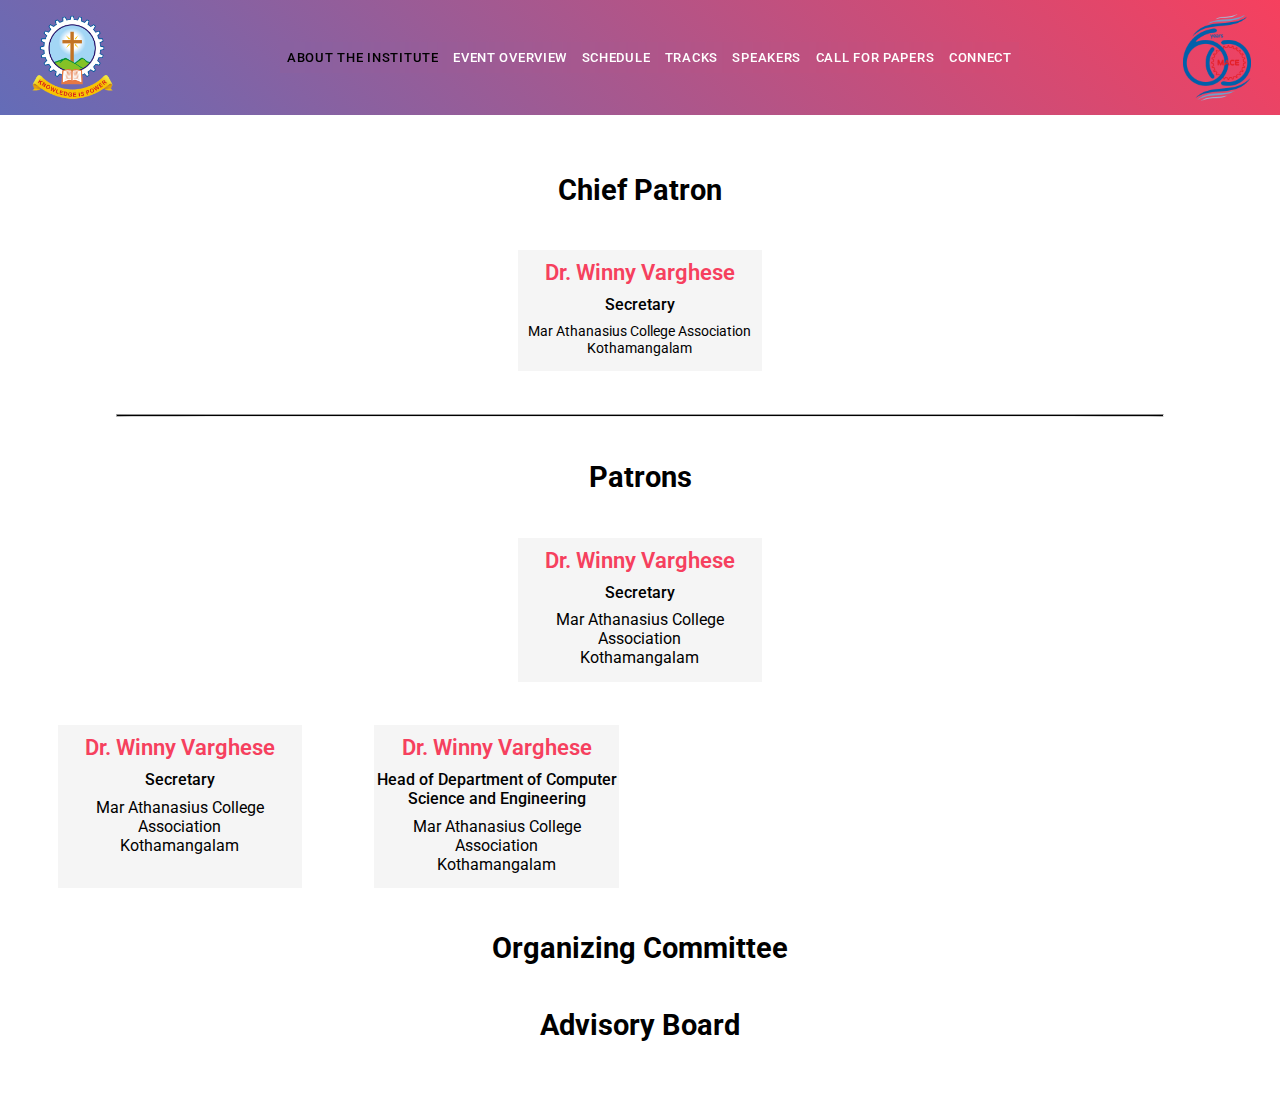
==== committee.html @ 60b762c4 "Animations and More" ====
<!DOCTYPE html>
<html lang="en">
<head>
    <meta charset="UTF-8">
    <meta http-equiv="X-UA-Compatible" content="IE=edge">
    <meta name="viewport" content="width=device-width, initial-scale=1.0">
    <title>Minds behind the Conference</title>

    
    <link rel="stylesheet" href="./styles.css">
    <link rel="stylesheet" href="https://cdnjs.cloudflare.com/ajax/libs/font-awesome/4.7.0/css/font-awesome.min.css">
    <script src="./script.js" defer></script>
</head>
<body>

    <section id="hero" style="height: 8rem; background-image:linear-gradient(45deg, var(--primary-color) 0%, var(--primary-grad-end) 100%);">
        <header>
            <img class="nav-logo" src="./assets/logos/macelogo.png" alt="">
            <button title = "nav-toggle" id="nav-toggle" aria-expanded="false"></button>
            <ul class="primary-navigation" data-visible = "false">
                <li class="nav-link active"><a href="">About the Institute</a></li>
                <li class="nav-link"><a href="index.html#about-section">Event Overview</a></li>
                <li class="nav-link"><a href="#schedule-section">Schedule</a></li>
                <li class="nav-link"><a href="#tracks-section">Tracks</a></li>
                <li class="nav-link"><a href="#speakers-section">Speakers</a></li>
                <li class="nav-link"><a href="committee.html#committee">Call for Papers</a></li>
                <li class="nav-link"><a href="">Connect</a></li>
            </ul>
            <img class="nav-logo" src="./assets/logos/60 yrs MACE.png" alt="">
        </header>
    </section>

    <section id="committee">
        <h3>Chief Patron</h3>
        <div class="committee-card">
            <img src="./assets/speakers/personplaceholder.png" alt="">
            <p class="member-name">Dr. Winny Varghese</p>
            <p><span class="designation">Secretary</span><br>Mar Athanasius College Association<br>Kothamangalam</p>
        </div>
        <hr>

        <h3>Patrons</h3>
        <div class="committee-card">
            <img src="./assets/speakers/personplaceholder.png" alt="">
            <p class="member-name">Dr. Winny Varghese</p>
            <p><span class="designation">Secretary</span><span class="member-organization"><br>Mar Athanasius College Association<br>Kothamangalam</span></p>
        </div>


        <div id="hods">
            <div class="committee-card">
                <img src="./assets/speakers/personplaceholder.png" alt="">
                <p class="member-name">Dr. Winny Varghese</p>
                <p><span class="designation">Secretary</span><span class="member-organization"><br>Mar Athanasius College Association<br>Kothamangalam</span></p>
            </div>
            <div class="committee-card">
                <img src="./assets/speakers/personplaceholder.png" alt="">
                <p class="member-name">Dr. Winny Varghese</p>
                <p><span class="designation">Head of Department of Computer Science and Engineering</span><span class="member-organization"><br>Mar Athanasius College Association<br>Kothamangalam</span></p>
            </div>
        </div>

        <h3>Organizing Committee</h3>
        <h3>Advisory Board</h3>
    </section>
</body>
</html>
---- styles.css ----
@import url('https://fonts.googleapis.com/css2?family=Roboto:ital,wght@0,100;0,400;0,500;0,700;0,900;1,100;1,300;1,400;1,500;1,700;1,900&display=swap');

:root {
    /* --primary-color : #FF6A00; */
    /* --primary-grad-end: #F6405E; */
    --primary-text-color: #fff;
    --additional-grad: #1185ea;
    --primary-color: #1185ea;
    --additional-grad-end: #A00F92;
    --primary-grad-end: #f6405e;
    --lighter-black: #222222;
    --gray-theme: #D9D9D9;
    --echo-black: black;
    --icon-grad-start: #A4BFEF;
    --icon-grad-end: #6A93CB;
}

* {
    /* outline: 2px solid blue; */
    box-sizing: border-box;
    margin: 0;
    padding: 0;
    font-family: 'Roboto',Arial, Helvetica, sans-serif;
}

body {
    overflow-x: hidden;
}




/* Hero Section */

#hero {
    height: 100vh;
    width: 100vw;
    position: relative;
    display: flex;
    flex-direction: column;
    justify-content: center;
    align-items: center;
    background-image: url(./assets/images/heroimage2.jpg);
    background-attachment: fixed;
    background-position: center;
    background-size: cover;
}


/* Header */

header {
    position: absolute;
    inset: 0 0 0 0;
    display: flex;
    padding: 4rem 2rem;
    justify-content: space-between;
    align-items: center;
    height: 7rem;
}


/* Nav Elements */

.nav-logo {
    height: 6rem;
}

.primary-navigation {
    display: flex;
    z-index: 1000;
    gap: 1rem;
    padding: .5rem;
    backdrop-filter: blur(2rem);
}

#nav-toggle {
    position: absolute;
    z-index: 1001;
    right: 2rem;
    width: 4rem;
    height: 4rem;
    background: url(./assets/icons/hamburgermenu.svg) round;
    border: none;
    display: none;
    
}

.nav-link {
    list-style: none;
}

.nav-link > a {
    text-decoration: none;
    text-transform: uppercase;
    font-size: .9rem;
    font-weight: 500;
    letter-spacing: .05rem;
    color: var(--primary-text-color);
}

.nav-link > a:hover {
    font-size: .95rem
}

.nav-link[class*="active"] > a {
    color: var(--echo-black);
}


/* Hero Content */

#hero-content {
    position: absolute;
    margin-top: 5rem;
    width: 100%;
    display: flex;
    padding: 2rem;
    flex-direction: column;
    justify-content: center;
    gap: 5rem;
}

/* For aligning the countdown and logo */
#hero-cdandlogo {
    display: flex;
    justify-content: space-evenly;
    align-items: center;
}


/* Countdown Timer */

#countdown-timer {
    padding: 2rem;
    display: grid;
    aspect-ratio: 1 / 1;
    background: linear-gradient(225.5deg, var(--primary-color) 0%, var(--primary-grad-end) 100%);
    border-radius: 1rem;
    grid-template-columns: repeat(2, 1fr);
    column-gap: 2rem;
    color: var(--primary-text-color);
    text-align: center;
}


#countdown-timer > hr {
    grid-column: span 2;
    margin: 1rem 0;
    height: .3rem;
    background: var(--primary-text-color);
}

.time-value {
    font-weight: 900;
    font-size: 2.5rem;
}

.time-format {
    font-weight: 900;
    font-size: 1.2rem;
}


#hero-logo > img {
    width: 30rem;
    /* height: 5rem; */
}



/* Hero Button */
#hero-button {
    z-index: 2;
    margin: auto;    
    text-transform: uppercase;
    font-weight: 700;
    font-size: 1.5rem;
    padding: 1.5rem 2.5rem;
    color: var(--primary-text-color);
    border: var(--primary-text-color) 3px solid;
    background: rgba(0, 0, 0, 0);
}

#hero-button:hover {
    border-image: linear-gradient(var(--primary-color), var(--primary-grad-end)) 30;
}


#hero-overlay {
    position: absolute;
    top: 0;
    background: #0000001d;
    height: 100vh;
    width: 100vw;
}
/* footer   */

footer {
    background-color: var(--echo-black);
    height: 260px;
}

footer > h3{
    padding-top : 45px;
    text-align: center;
    color: white;
    font-size: 20px;
}

footer > p,a{
    padding-top: 10px;
    text-align: center;
    font-size: 15px;
    color: white;
    text-decoration: none;
}

.style-one {
    margin: auto;
    padding-top: 33px;
    width: 80%;
    height: 1px;
}

.wrap{
    padding-top: 30px;
    margin: auto;
    display: flex;
    justify-content: space-between;
    width: 168px;
}

.icon{
    filter: invert(100%);
}


/* Media Queries */


@media screen and (max-width: 1920px) {
    html {
        font-size: 90%;
    }
}

@media screen and (max-width: 1024px) {
    html {
        font-size: 80%;
    }
}

@media screen and (max-width: 768px) {
    html {
        font-size: 60%;
    }
        
}


@media screen and (max-width: 480px) {
    
    
    html {
        font-size: 45%;
    }

    /* Navbar */
    
    #nav-toggle {
        display: block;
        transition: transform .3s ease-in;
    }

    #nav-toggle[aria-expanded='true'] {
        background: url(./assets/icons/hamburgerclose.svg) round;
        transform: rotate(90deg);
        transition: transform .3s ease-in;
    }

    .primary-navigation {
        position: fixed;
        inset: 0;
        align-items: center;
        justify-content: center;
        gap: 3rem;
        flex-direction: column;
        background-color: rgba(0, 0, 0, 0.507);
        transform: translateX(100%);
        transition: transform ease-in-out .3s;
        font-size: 2rem;
    }
    
    @supports (backdrop-filter: blur(3rem)) {
        .primary-navigation {
            backdrop-filter: blur(3rem);
        }
    }

    .primary-navigation[data-visible='true'] {
        transform : translateX(0)
    }

    .nav-link > a {
        font-size: 1.5rem;
    }
    
    .nav-logo {
        display: none;
    }

    #hero-cdandlogo {
        flex-direction: column;
        gap: 10rem;
    }

    #countdown-timer {
        order: 1;
        grid-template-columns: 1fr 1fr 1fr 1fr;
        aspect-ratio: auto;
        background: linear-gradient(90deg, var(--primary-color) 0%, var(--primary-grad-end) 100%);

    }

    #countdown-timer > hr {
        display: none;
    }


}


/*Icon section*/
.icon-section{
    padding: 3rem;
    display: flex;
    justify-content: space-evenly;
    background:#EAEEF2;
}



.iconbox {
    display: flex;
    flex-direction: column;
    justify-content: center;
    align-items: center;
    gap: 0.5rem;
    transition: transform 2s;
    /* transform: translateY(0); */
}

.iconbox.hidden {
    transform: translateY(50%);
    opacity: 0;
}

.iconbox h1,h2 {
    color: black;
    text-align: center;
}

.circle {
    width: 7rem;
    height: 7rem;
    border-radius: 50%;
    display: flex;
    justify-content: center;
    background: linear-gradient(225deg, var(--primary-color) 0%, var(--additional-grad-end) 100%);
}

.icon-section img{
    width: 60%;
    height: 60%;
    margin: auto;
}

/* About the College */


#college-about {
    height: 50rem;
    background-image: url(./assets/images/college.jpg);
    background-size: cover;
    background-attachment: fixed;
    display: flex;
    align-items: center;
    justify-content: end;
    padding: 5rem;
}

#college-about-content > h3 {
    font-size: 3rem;
    text-transform: uppercase;
    margin-bottom: 2rem;
    text-align: center;
}

#college-about-content {
    padding: 5rem;
    background: white;
    width: 80%;
    /* height: 100%; */
    color: var(--lighter-black);
    font-size: 1.5rem;
    font-weight: 400;
    text-align: justify;
    line-height: 4rem;
    box-shadow: -4px 4px 4px rgba(0, 0, 0, 0.3);

}


/* Angle property for border animation */
@property --angle {
    syntax: '<angle>';
    initial-value: 0deg;
    inherits: false;
  }


/* Border Animation */

@keyframes rotate {
    to {
      --angle: 360deg;
    }
  }


  /* Tracks Section */

#tracks-section {
    background: var(--echo-black);
    padding: 6rem 9rem;
    margin: 4rem;
    border-radius: 2rem;
}

#tracks-section > h3 {
    color: var(--primary-text-color);
    font-weight: 700;
    font-size: 5rem;
    font-style: italic;
    text-align: left;
    margin-bottom: 2rem;
}

#tracks-container {
    border: 1px solid white;
    display: grid;
    grid-template-rows: repeat(auto-fit, 1fr);
}


.track-container {
    color: var(--primary-text-color);
    display: flex;
    flex-direction: column;
    border: 1px solid white;
    transition: all 1s;
}

.track-container.hidden {
    opacity: 0;
    transform: translateX(-25%);
}
.track-heading {
    cursor: pointer;
}

.track-container[data-visible='true'] > .track-heading-container {
    background: var(--primary-text-color);
    color: var(--echo-black);
    border-bottom: 2px solid var(--echo-black);
}

.track-heading-container {
    display: flex;
    border-bottom: 2px solid white;
    padding: 2rem;
    gap: 2rem;
}


.track-number-container {
    width: 3rem;
    height: 3rem;
    line-height: 3rem;
    border-radius: 50%;
    border: 1px solid white;
    text-align: center;
    font-size: 2rem;
    font-weight: 400;
    font-style: italic;
}

.track-container[data-visible='true'] > .track-heading-container > .track-number-container {
    border: 1px solid var(--echo-black);
}


.track-heading {
    font-weight: 200;
    font-size: 2rem;
    
}

.track-container[data-visible='true'] > .track-heading-container >  .track-heading {
    font-weight: 400;
}

.track-info {
    height: 40rem;
    display: none;
    position: relative;
    background-size: cover;
}

.track-container[data-visible='true'] > .track-info {
    display: block;
}

.track-info-overlay {
    background: linear-gradient(180deg, rgba(27, 27, 27, 0) 0%, #000000 76.45%);
    height: 100%;
    width: 100%;
    display: flex;
    padding: 4rem;
    font-weight: 300;
    font-size: 2rem;
    flex-direction: column;
    justify-content: end;
    color: var(--primary-text-color);
}

/*Agenda section*/
#agenda {
    display: flex;
    flex-direction: row;
    flex-wrap: wrap;
    align-items: center;
    justify-content: center;
}


.abox {
    
    width: 90vw;
    background-color: rgba(255, 255, 255, 1);
    border-radius: 0.75rem; 
    margin-bottom: 12rem;
    margin-top: 1rem;
    padding: 1rem;
}


.flex-container{
    display: flex;
}

@media screen and (max-width: 900px){
    .flex-container{
        display: flex;
        flex-direction: column;
        }
    
}


.flex-container div{
    flex:1 1 auto;
}
.grad-img{
    background-image: url(./assets/images/abstract-image-of-blue-white-marbling.jpg);
}
.grad {
    
    /*background-size: cover;*/
    background-color: rgb(234, 238, 242,0.3);
    width: 100%;
    background-size: cover;
    padding: 2rem;
}

 .agenda-text h3 {
    
    
    font-family: 'Roboto';
    font-style: normal;
    font-weight: 500;
    font-size: 80px;
    line-height: 117px;
    text-align: right;
    margin-top: 1rem;
    color: #FFFFFF;
    
    -webkit-text-stroke-width: 3px;
    -webkit-text-stroke-color: black;
}

.agenda-box{
    display: flex;
    flex-direction: column;
    width: 100%;
    
}

#agenda-img {
    width: 90%;
    height: 90%;
    object-fit: contain;
}


h6{
    color: black;
    font-size: x-large;
    text-align: left;
}
.abbox{
    background-color:var(--gray-theme);
    border-left: solid #161464;
    border-width: 1rem;
    border-radius: 0.5rem;
    padding: 1rem;
    margin: 1rem;
    margin-bottom: 0.5rem;
    

}
.agenda-img-box{
    background-color: #D9D9D9;
    display: flex;
    flex-direction: row;
    flex-wrap: wrap;
    align-items: center;
    justify-content: center;
    border-radius: 0.75rem;
    margin: 1rem;
}
/*Schedule section*/

#schedule-section{
    position: relative;
    
    
}
.sch{
    position: relative;
    height: 500px;
}

#agenda h2,.schedule h2{
    font-family: 'Roboto';
    font-style: normal;
    font-weight: 500;
    font-size: 80px;
    line-height: 117px;
    text-align: right;
    margin-top: 1rem;
    color: #FFFFFF;
    -webkit-text-stroke-width: 3px;
    -webkit-text-stroke-color: black;
}

.schedule-box{
    width: 70vw;
    border: 2px solid #000000;
    background: var(--gray-theme);
    border-radius: 20px;
    padding: 1rem;
    padding-bottom: 6rem;
}
@media screen and (max-width: 900px) {
    .sch{
        height:300px;
    }
    .schedule-box{
        margin-top: 25%;
        width: 100%;
    }
    .schedule h2{
        font-size: 50px;
        text-align: center;
    }
    .schedule-box{
        width: 70%;
        margin-left: 2.5rem ;
        margin-bottom: 1rem;
    }
    .carousel-button{
        width: 0.5rem;
        height: 0.5rem;
        font-size: 0.2rem;
        margin:0px;
        position: absolute;
        top: 50%;
    }
    .carousel-button.prev{
        left:0px;
        z-index: 2;
    }
    .carousel-button.next{
        right:0px;
        z-index: 2;
    }
    .grad{
        padding-bottom: 600px;
    }
}

.schedule-box h3{
    display: inline ;
    font-size: large;
    font-weight: 700;
    
}
.schedule-box h1{
    color: var(--primary-color);
    font-family: 'Roboto';
    font-size: x-large;
    margin-bottom: 2rem;
    
}
.schedule-box > h6{
    margin-bottom: 1rem;
    font-size: large;
    display: inline;
    font-weight: normal;
}
.schedule-slide{
    position: absolute;
    left:13.5%;
    opacity:0;
    transition: 200ms ease-in-out;
    transition-delay: 200ms;
}
.schedule-slide[data-active]{
    opacity: 1;
    transition-delay: 0ms;
}
.schedule > ul {
    margin: 0;
    padding: 0;
    list-style: none;

}
.carousel-button{
    border-radius: 50%;
    width: 5rem;
    height: 5rem;
    font-size: 5rem;
    display: flex;
    align-items: center;
    text-align: center;
    color: var(--primary-text-color);
    background-color: rgba(0, 0, 0, 0);
    border: 0rem;
    transform: translateY(-50%);
    position: absolute;
    margin-top: 10rem;
    z-index: 2;
}
.carousel-button:hover{
    color:var(--lighter-black);
    background-color: rgba(0, 0, 0, .2);
}
.carousel-button.prev{
    left:2rem;
}
.carousel-button.next{
    right:2rem;
}

/* Speakers Section */

#speakers {
    display: grid;
    padding: 4rem;
    grid-template-columns: 1fr 1fr;
    place-items: center;
    row-gap: 3rem;
    column-gap: 2rem;
    
}



#speakers-heading {
    background-clip: texts;
    -webkit-background-clip: text;
    /* background-image: linear-gradient(180deg, var(--additional-grad) 0%, var(--additional-grad-end) 100%); */
    color: black;
    font-size: 4rem;
    text-align: center;
    margin: 3rem;
}

.speaker {
    color: var(--primary-text-color);
    padding-bottom: 2rem;
    max-width: 21rem;
    display: flex;
    flex-direction: column;
    align-items: center;
    gap: 1rem;
    text-align: center;
    
    border-top: 7px solid transparent;
    border-right: 7px solid transparent;
    background-image: linear-gradient(black, black), linear-gradient(var(--primary-color), var(--primary-grad-end));
    color: white;
    background-origin: border-box;
    background-clip: padding-box, border-box;
    box-shadow: -4px 4px 4px rgba(0, 0, 0, 0.3);
    transition: all 1.5s;
}

.speaker.hidden {
    opacity: 0;
    transform: translateX(100%);
}
.speaker.hidden:last-child {
    opacity: 0;
    transform: translateX(-100%);
}

.speaker:hover {
    background-image: linear-gradient(black, black), linear-gradient(var(--primary-grad-end), var(--primary-color));
    transform: translateY(-4px);
    transition: transform ease-in-out .3s;    
}


.speaker > img {
    object-fit: cover;
    width: 100%;
}

.speaker > p {
    width: 90%;
}

.speaker-name {
    font-size: 1.5rem;
    font-weight: 700;
}

.speaker-desc {
    font-size: 1.1rem;
    font-weight: 400;
}

.speaker > hr {
    width: 60%;
}

.speaker-links {
    display: flex;
    gap: 1rem;
}

.speaker-links > img {
    width: 2rem;
}



/* Animated Gradient Background */

@keyframes gradient {
	0% {
		background-position: 0% 50%;
	}
	50% {
		background-position: 100% 50%;
	}
	100% {
		background-position: 0% 50%;
	}
}
.test-background{
    background-color: #EAEEF2;

}
/* About the College */
.about{
    display: flex;
    justify-content: center;
    align-content: center;
    background-color: #EAEEF2;
}
.about-box{
    width: 90vw;
    display: flex;
    background-color: var(--primary-text-color);
    box-shadow: 0 8px 8px -4px var(--lighter-black);
    margin: 2rem;
    margin-bottom: 4rem;
    padding: 2rem;
    border-radius: 0.5rem;

}
@media screen and (max-width: 900px) {

    .about-box{
        display: block
    }
    
    .sideytvdo iframe{
        width:fit-content;
    }
    
}
.sideytvdo{
   
   position: relative;
}

.about-text{
    padding: 1rem;
    
}
.about-text h1{
    padding-bottom: 0.1rem;
 
    border-bottom: solid var(--echo-black);
    width: max-content;
    
}
.about-text p{
    font-size: 1.5rem;
    margin-top: 2.5rem;
}


 /*  contact us  */
 .contact-us {
    position: relative;
    height: 632px;
    background-color: #000000;
  }
  
  .contact-form {
  margin-left: 20px;
  position: absolute;
  top: 50%;
  transform: translateY(-50%);
  background-color: white;
  width: 450px;
  height: 447px;
  }
  
  .contact-GMap{
  display: flex;
  justify-content: flex-end;
  margin-left: auto;
  margin-right: 0;
  }
  
  .contact-GMap > iframe{
    height: 632px;
    width: 1036px;
    
  }
  
  /* @media (min-width: 700px) {
  .wrapper {
    overflow: hidden;
  }
  .wrapper > * {
    float: left;
    padding: 2em 2em;
  }
  }
  
  @media (min-width: 700px) {
  .contacts {
    width: 30%;
    min-height: 620px;
  }
  }  */
  
  /* @media (min-width: 700px) {
  .form {
    width: 70%;
  }
  }
  
  .contact-form > form p {
  float: left;
  width: 49%;
  }
  .contact-form >  form p:not(:nth-child(2n)) {
  margin-right: 2%;
  }
  .contact-form > form p:last-child {
  clear: both;
  width: 100%;
  }
  .contact-form > form p:nth-last-child(2) {
  clear: both;
  width: 100%;
  }
  
  /**************************************/
  .contact-form > body {
  padding: 1rem;
  }
  
  .contact-form > .wrapper {
  box-shadow: 0 0 5px 0 rgba(0, 0, 0, 0.2);
  }
  .contact-form > .wrapper > * {
  padding: 1em;
  }
  
  .contacts {
  /* background: #FF7707;
  color: #fff; */
  text-align: center;
  font-size: 22px;
  }
  
  form {
  background: white
  }
  
  form > label {
  display: block;
  padding: 10px 0 5px 0;
  }
  
  form > p > button,
  input,
  textarea {
  padding: 1em;
  }
  
  form > p > button {
  background: #FF7707;
  width: 100%;
  border: 0;
  color: white;
  }
  form > p > button:hover, button:focus {
  background: gold;
  outline: 0;
  }
  
  .contain {
  max-width: 1170px;
  margin-left: auto;
  margin-right: auto;
  padding: 1em;
  }
  @media (min-width: 600px) {
  .contain {
    padding: 0;
  }
  }
  
  .wrapper > h3{
  margin: 0;
  text-align: center;
  font-size: 22px;
  }
  
  
  form > p > input:focus,
  textarea:focus {
  outline: 3px solid gold;
  }
  
  form > p > input,
  textarea {
  width: 100%;
  border: 1px solid rgb(46, 45, 45);
  }
  
/* Committee */

#committee {
    padding: 2rem;
    margin: 2rem;
    border-radius: 2rem;
    display: flex;
    flex-direction: column;
    justify-content: center;
    align-items: center;
    gap: 3rem;
}
#committee > h3 {
    text-align: center;
    font-size: 2rem;
    /* text-transform: uppercase; */
}

.committee-card {
    /* height: 15rem; */
    padding-bottom: 1rem;
    /* border-radius: 1rem; */
    background-color: whitesmoke;
    width:17rem;
    overflow: hidden;
    display: flex;
    flex-direction: column;
    gap: .7rem;
    text-align: center;
}

.committee-card > img {
    object-fit: cover;
    width: 100%;
}

.member-name {
    font-weight: 600;
    color:var(--primary-grad-end);
    font-size: 1.5rem;
}



.designation {
    display: inline-block;
    font-size: 1.1rem;
    font-weight: 500;
    margin-bottom: .6rem;
}

.member-organization {
    font-size: 1.1rem;
}

#committee > hr {
    height: .2rem;
    width: 90%;
    border-radius: 20%;
    background: #000;
}

#hods {
    display: grid;
    grid-template-columns: 1fr 1fr 1fr 1fr;
    gap: 5rem;
}

@media screen and (max-width:1024px) {
    #hods {
        grid-template-columns: 1fr 1fr 1fr;
    }
}

@media screen and (max-width:510px) {
    #hods {
        grid-template-columns: 1fr 1fr;
    }
}
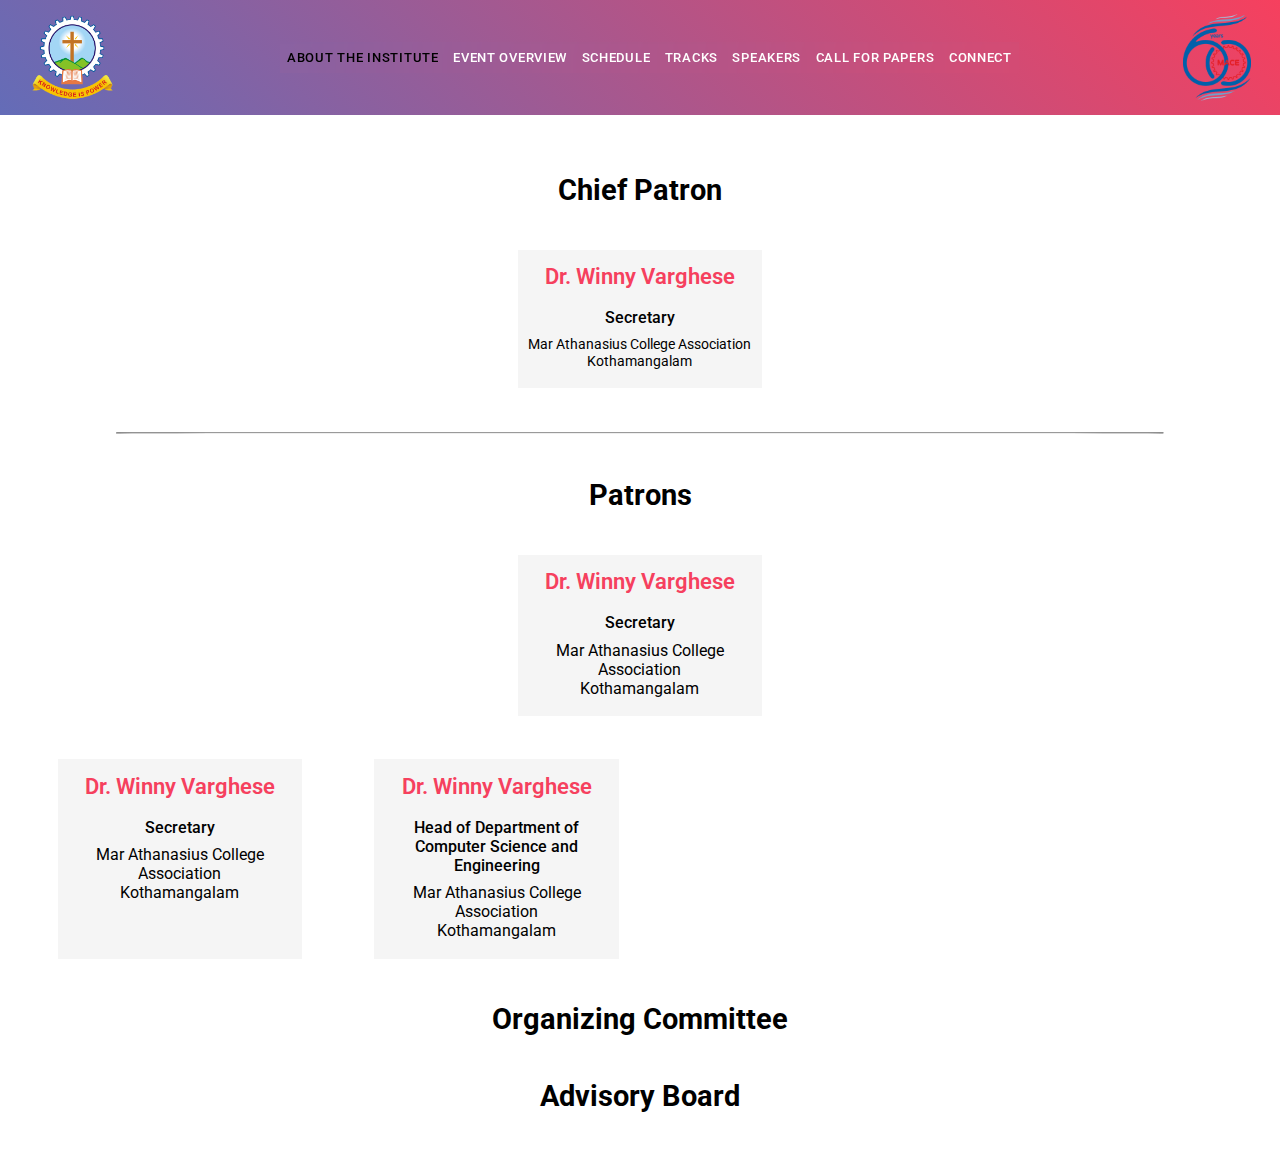
==== commit 773f1108: "Edits to committe section" ====
--- a/committee.html
+++ b/committee.html
@@ -32,7 +32,7 @@
 
     <section id="committee">
         <h3>Chief Patron</h3>
-        <div class="committee-card">
+        <div class="committee-card hidden">
             <img src="./assets/speakers/personplaceholder.png" alt="">
             <p class="member-name">Dr. Winny Varghese</p>
             <p><span class="designation">Secretary</span><br>Mar Athanasius College Association<br>Kothamangalam</p>
@@ -40,7 +40,7 @@
         <hr>
 
         <h3>Patrons</h3>
-        <div class="committee-card">
+        <div class="committee-card hidden">
             <img src="./assets/speakers/personplaceholder.png" alt="">
             <p class="member-name">Dr. Winny Varghese</p>
             <p><span class="designation">Secretary</span><span class="member-organization"><br>Mar Athanasius College Association<br>Kothamangalam</span></p>
@@ -48,12 +48,12 @@
 
 
         <div id="hods">
-            <div class="committee-card">
+            <div class="committee-card hidden">
                 <img src="./assets/speakers/personplaceholder.png" alt="">
                 <p class="member-name">Dr. Winny Varghese</p>
                 <p><span class="designation">Secretary</span><span class="member-organization"><br>Mar Athanasius College Association<br>Kothamangalam</span></p>
             </div>
-            <div class="committee-card">
+            <div class="committee-card hidden">
                 <img src="./assets/speakers/personplaceholder.png" alt="">
                 <p class="member-name">Dr. Winny Varghese</p>
                 <p><span class="designation">Head of Department of Computer Science and Engineering</span><span class="member-organization"><br>Mar Athanasius College Association<br>Kothamangalam</span></p>
--- a/styles.css
+++ b/styles.css
@@ -74,6 +74,17 @@
     backdrop-filter: blur(2rem);
 }
 
+
+.sticky {
+    position: fixed;
+    top: 0;
+    left: 0;
+    width: 100%;
+    justify-content: center;
+    padding: 1rem;
+}
+
+
 #nav-toggle {
     position: absolute;
     z-index: 1001;
@@ -1104,6 +1115,7 @@
     /* border-radius: 1rem; */
     background-color: whitesmoke;
     width:17rem;
+    transition: all 1s;
     overflow: hidden;
     display: flex;
     flex-direction: column;
@@ -1111,9 +1123,18 @@
     text-align: center;
 }
 
+.committee-card.hidden {
+    transform: translateX(50%);
+    opacity: 0;
+}
+
 .committee-card > img {
     object-fit: cover;
     width: 100%;
+}
+
+.committee-card > p {
+    padding: .3rem;
 }
 
 .member-name {
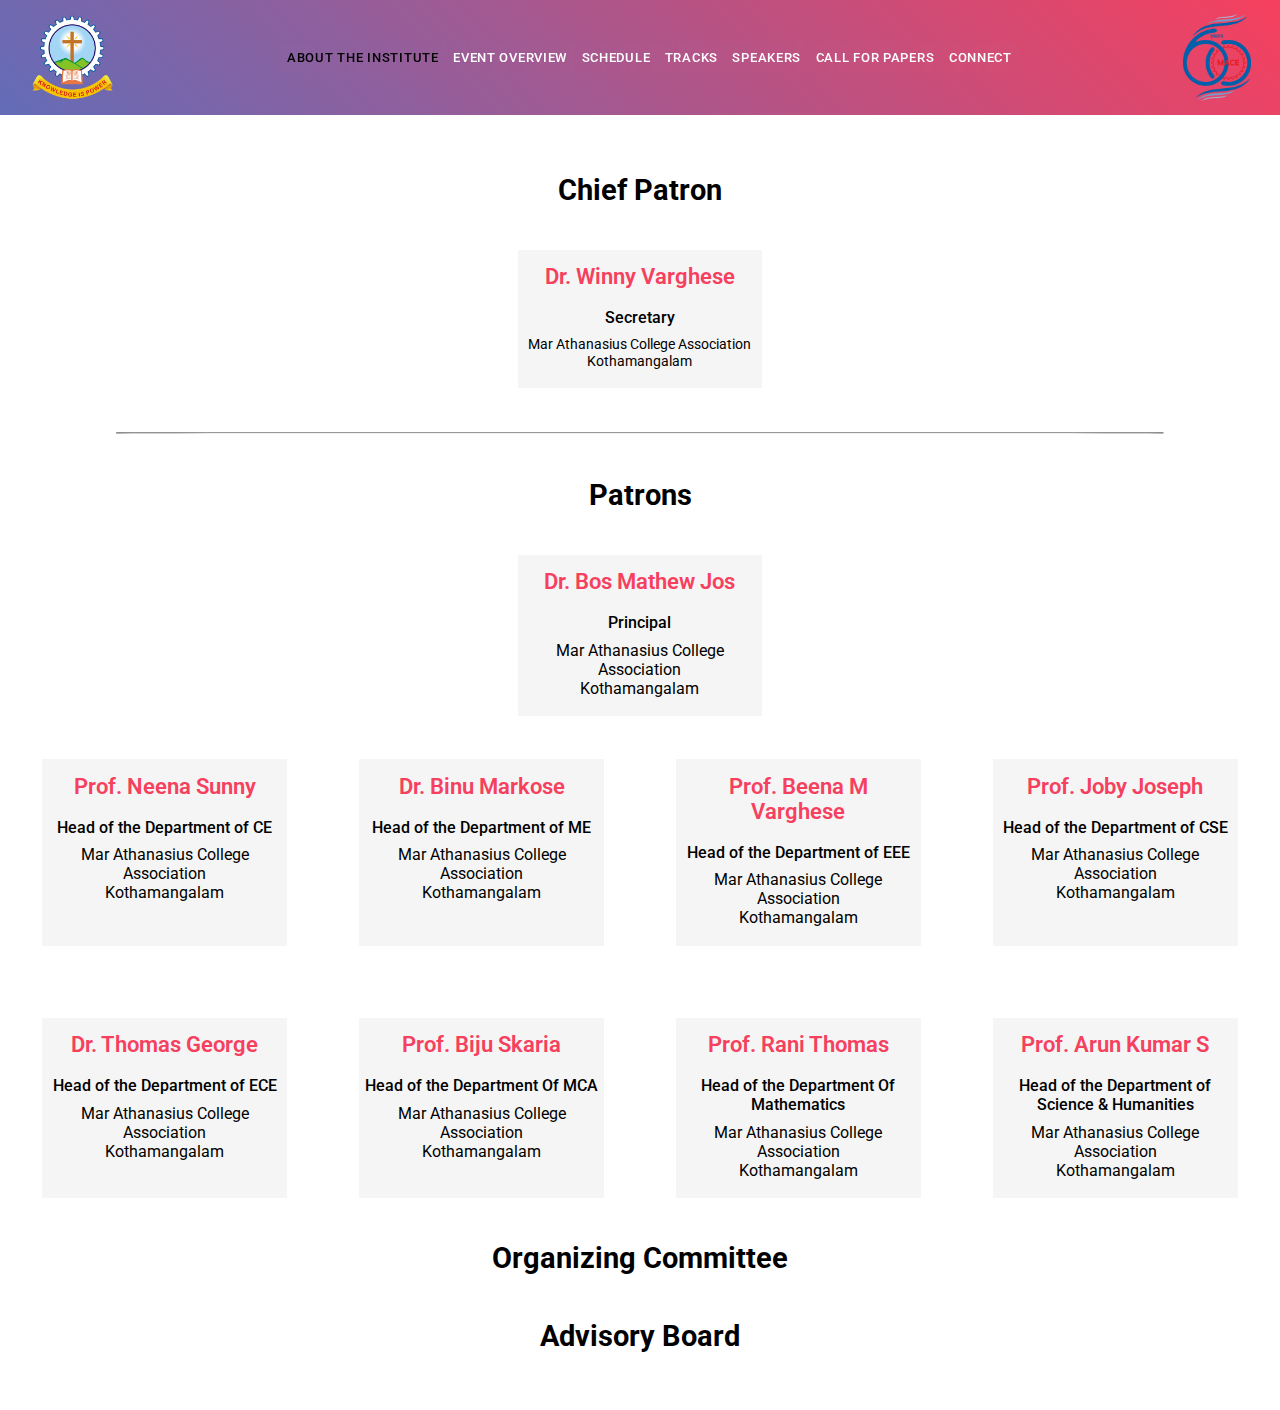
==== commit 7f154624: "Merge branch 'main' of https://github.com/AshminJayson/MACE-Technical-Conference-Website" ====
--- a/committee.html
+++ b/committee.html
@@ -1,23 +1,26 @@
 <!DOCTYPE html>
 <html lang="en">
+
 <head>
     <meta charset="UTF-8">
     <meta http-equiv="X-UA-Compatible" content="IE=edge">
     <meta name="viewport" content="width=device-width, initial-scale=1.0">
     <title>Minds behind the Conference</title>
 
-    
+
     <link rel="stylesheet" href="./styles.css">
     <link rel="stylesheet" href="https://cdnjs.cloudflare.com/ajax/libs/font-awesome/4.7.0/css/font-awesome.min.css">
     <script src="./script.js" defer></script>
 </head>
+
 <body>
 
-    <section id="hero" style="height: 8rem; background-image:linear-gradient(45deg, var(--primary-color) 0%, var(--primary-grad-end) 100%);">
+    <section id="hero"
+        style="height: 8rem; background-image:linear-gradient(45deg, var(--primary-color) 0%, var(--primary-grad-end) 100%);">
         <header>
             <img class="nav-logo" src="./assets/logos/macelogo.png" alt="">
-            <button title = "nav-toggle" id="nav-toggle" aria-expanded="false"></button>
-            <ul class="primary-navigation" data-visible = "false">
+            <button title="nav-toggle" id="nav-toggle" aria-expanded="false"></button>
+            <ul class="primary-navigation" data-visible="false">
                 <li class="nav-link active"><a href="">About the Institute</a></li>
                 <li class="nav-link"><a href="index.html#about-section">Event Overview</a></li>
                 <li class="nav-link"><a href="#schedule-section">Schedule</a></li>
@@ -42,21 +45,58 @@
         <h3>Patrons</h3>
         <div class="committee-card hidden">
             <img src="./assets/speakers/personplaceholder.png" alt="">
-            <p class="member-name">Dr. Winny Varghese</p>
-            <p><span class="designation">Secretary</span><span class="member-organization"><br>Mar Athanasius College Association<br>Kothamangalam</span></p>
+            <p class="member-name">Dr. Bos Mathew Jos</p>
+            <p><span class="designation">Principal</span><span class="member-organization"><br>Mar Athanasius College
+                    Association<br>Kothamangalam</span></p>
         </div>
-
-
         <div id="hods">
             <div class="committee-card hidden">
                 <img src="./assets/speakers/personplaceholder.png" alt="">
-                <p class="member-name">Dr. Winny Varghese</p>
-                <p><span class="designation">Secretary</span><span class="member-organization"><br>Mar Athanasius College Association<br>Kothamangalam</span></p>
+                <p class="member-name">Prof. Neena Sunny</p>
+                <p><span class="designation">Head of the Department of CE</span><span
+                        class="member-organization"><br>Mar Athanasius College Association<br>Kothamangalam</span></p>
             </div>
             <div class="committee-card hidden">
                 <img src="./assets/speakers/personplaceholder.png" alt="">
-                <p class="member-name">Dr. Winny Varghese</p>
-                <p><span class="designation">Head of Department of Computer Science and Engineering</span><span class="member-organization"><br>Mar Athanasius College Association<br>Kothamangalam</span></p>
+                <p class="member-name">Dr. Binu Markose</p>
+                <p><span class="designation">Head of the Department of ME</span><span
+                        class="member-organization"><br>Mar Athanasius College Association<br>Kothamangalam</span></p>
+            </div>
+            <div class="committee-card">
+                <img src="./assets/speakers/personplaceholder.png" alt="">
+                <p class="member-name">Prof. Beena M Varghese </p>
+                <p><span class="designation">Head of the Department of EEE</span><span class="member-organization"><br>Mar Athanasius
+                        College Association<br>Kothamangalam</span></p>
+            </div>
+            <div class="committee-card">
+                <img src="./assets/speakers/personplaceholder.png" alt="">
+                <p class="member-name">Prof. Joby Joseph</p>
+                <p><span class="designation">Head of the Department of CSE</span><span class="member-organization"><br>Mar Athanasius
+                        College Association<br>Kothamangalam</span></p>
+            </div>
+            <div class="committee-card">
+                <img src="./assets/speakers/personplaceholder.png" alt="">
+                <p class="member-name">Dr. Thomas George </p>
+                <p><span class="designation">Head of the Department of ECE</span><span class="member-organization"><br>Mar Athanasius
+                        College Association<br>Kothamangalam</span></p>
+            </div>
+            <div class="committee-card">
+                <img src="./assets/speakers/personplaceholder.png" alt="">
+                <p class="member-name">Prof. Biju Skaria </p>
+                <p><span class="designation">Head of the Department Of MCA</span><span class="member-organization"><br>Mar Athanasius
+                        College Association<br>Kothamangalam</span></p>
+            </div>
+            <div class="committee-card">
+                <img src="./assets/speakers/personplaceholder.png" alt="">
+                <p class="member-name">Prof. Rani Thomas</p>
+                <p><span class="designation">Head of the Department Of Mathematics </span><span class="member-organization"><br>Mar Athanasius
+                        College Association<br>Kothamangalam</span></p>
+            </div>
+            <div class="committee-card">
+                <img src="./assets/speakers/personplaceholder.png" alt="">
+                <p class="member-name">Prof. Arun Kumar S</p>
+                <p><span class="designation">Head of the Department of Science & Humanities</span><span class="member-organization"><br>Mar Athanasius
+                        College Association<br>Kothamangalam</span></p>
             </div>
         </div>
 
@@ -64,4 +104,5 @@
         <h3>Advisory Board</h3>
     </section>
 </body>
+
 </html>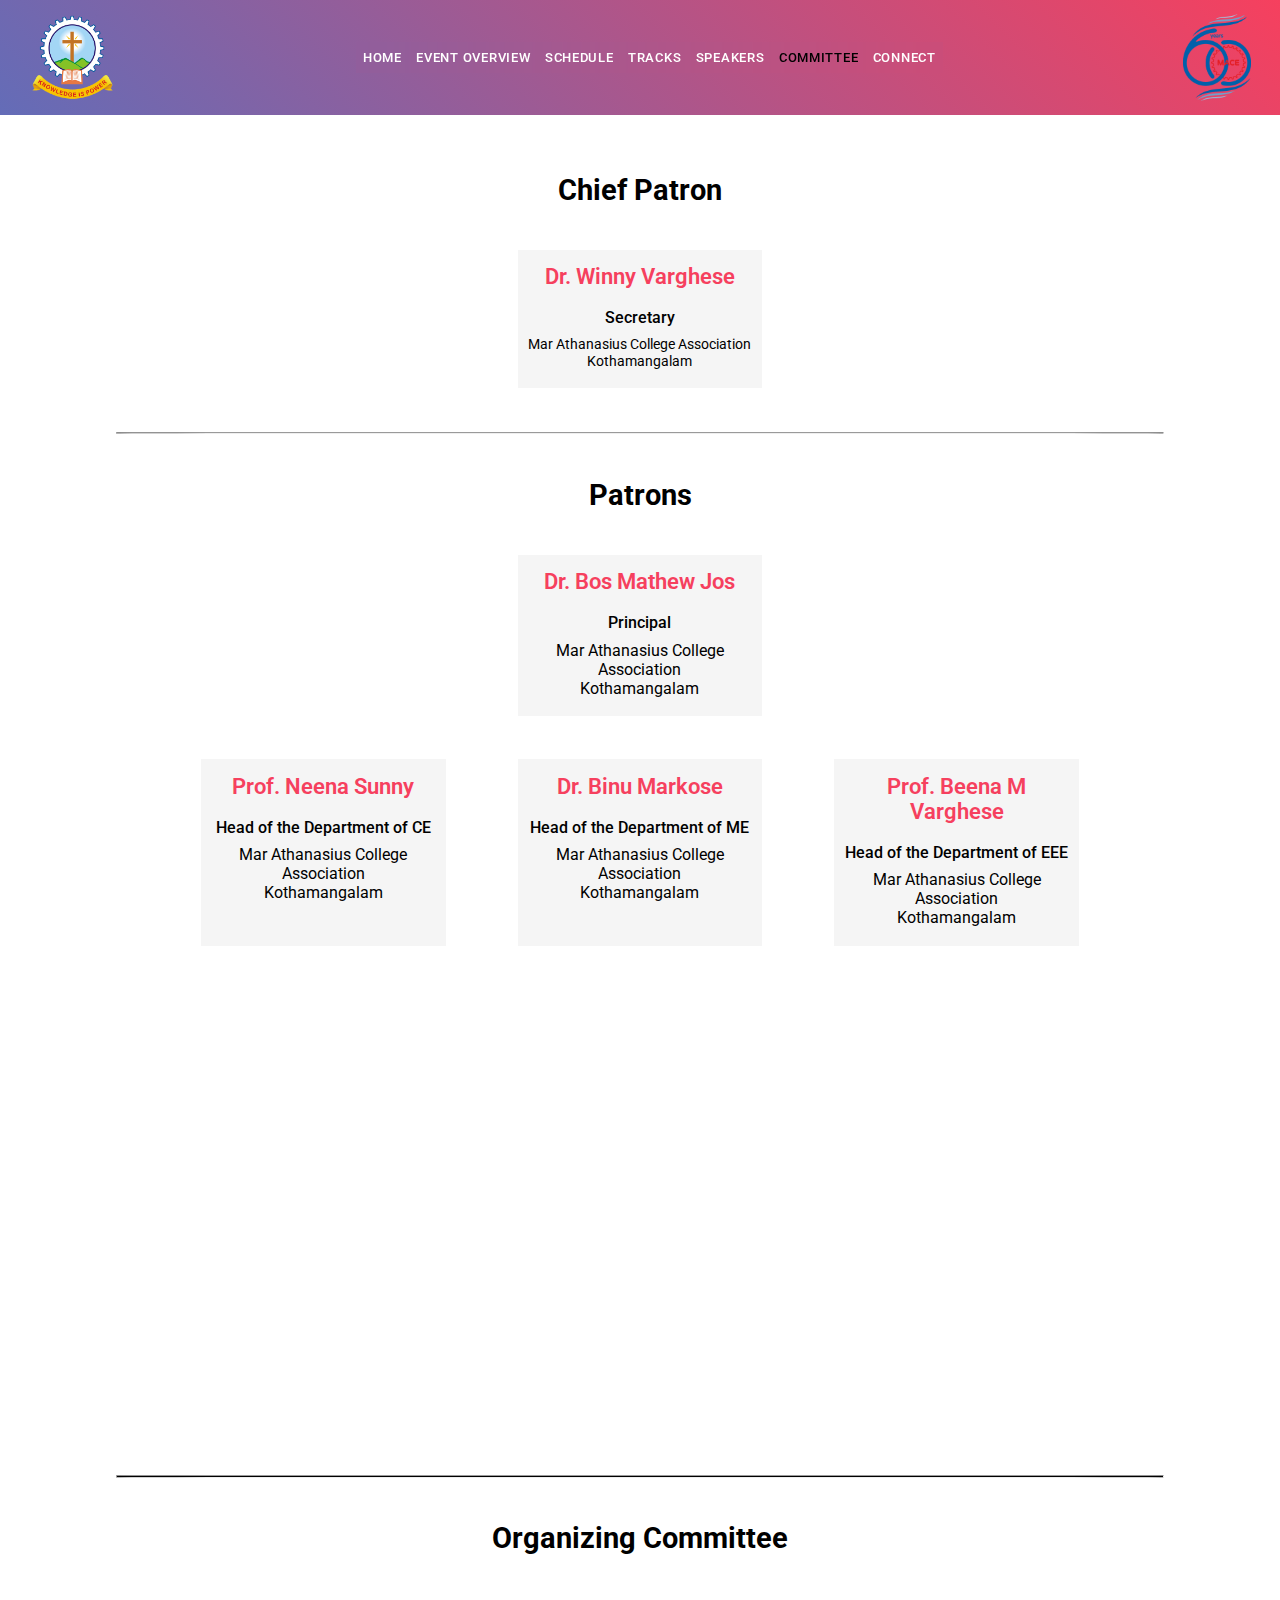
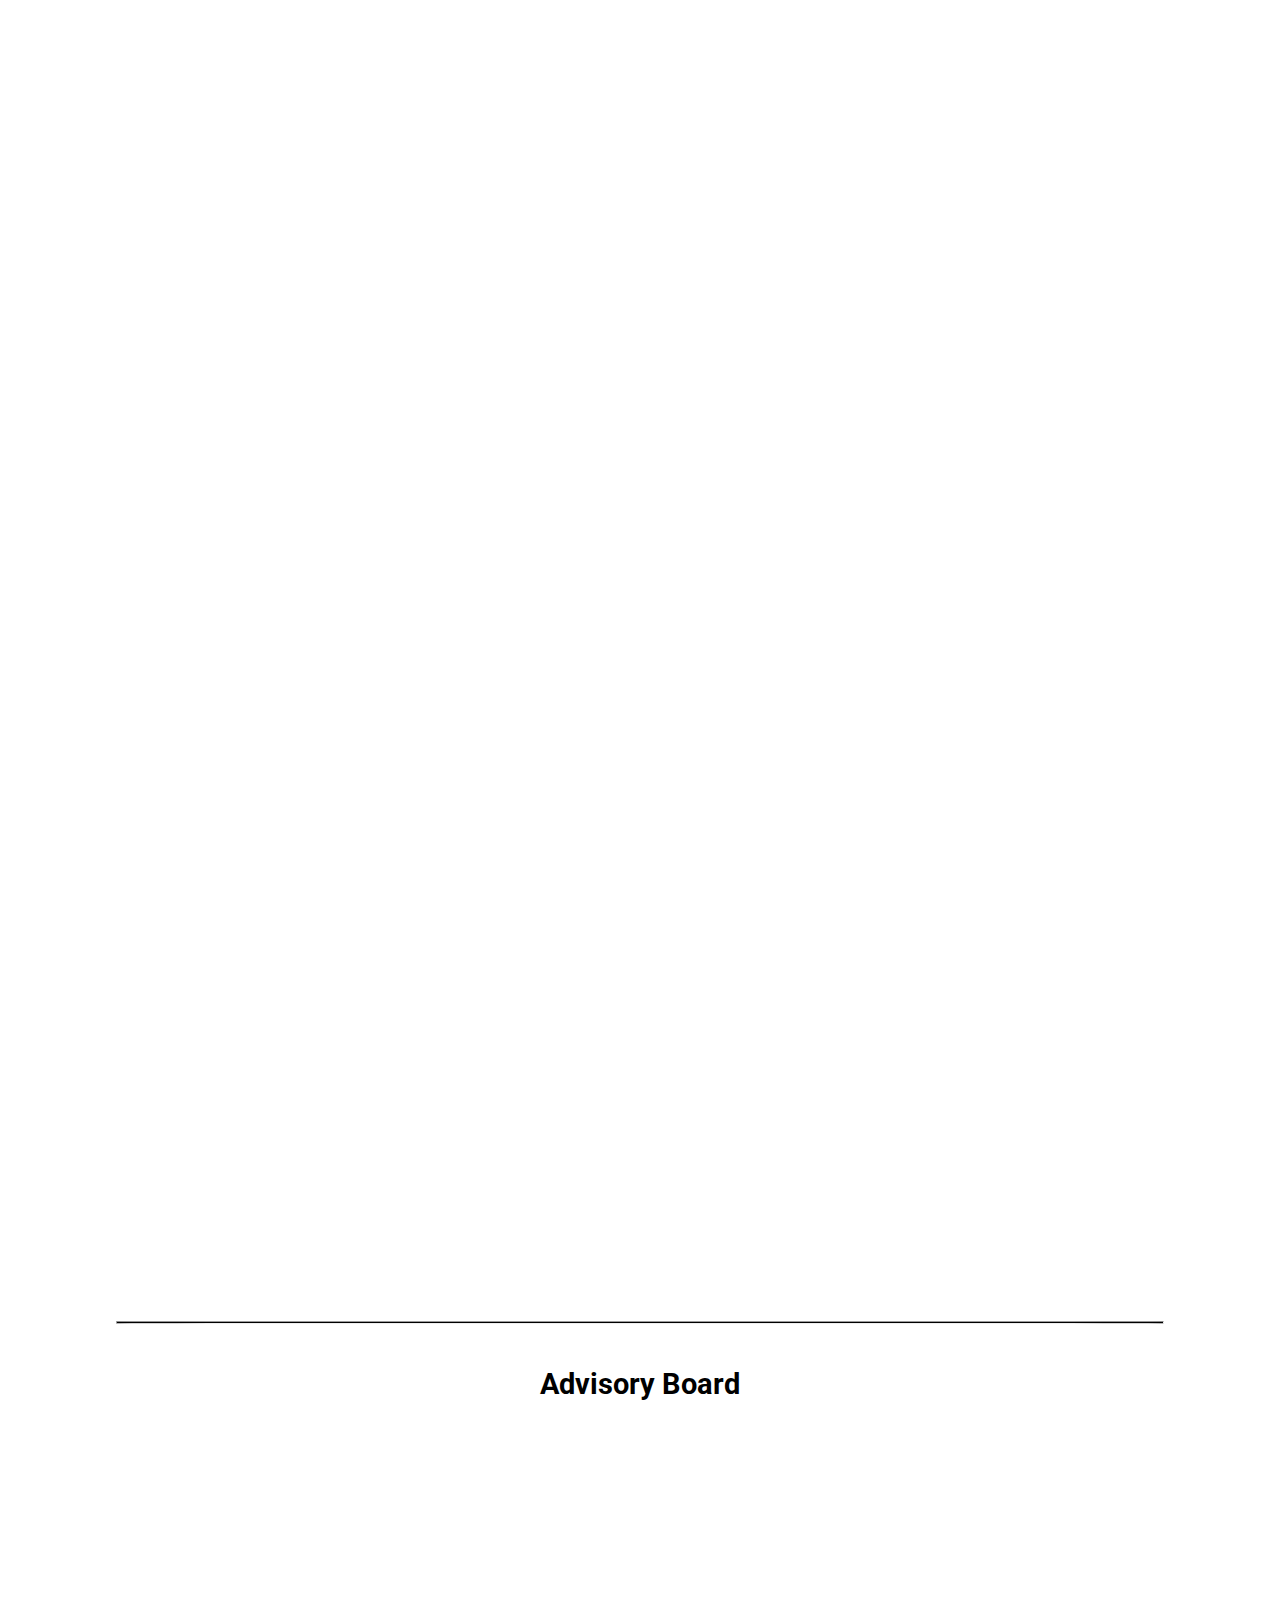
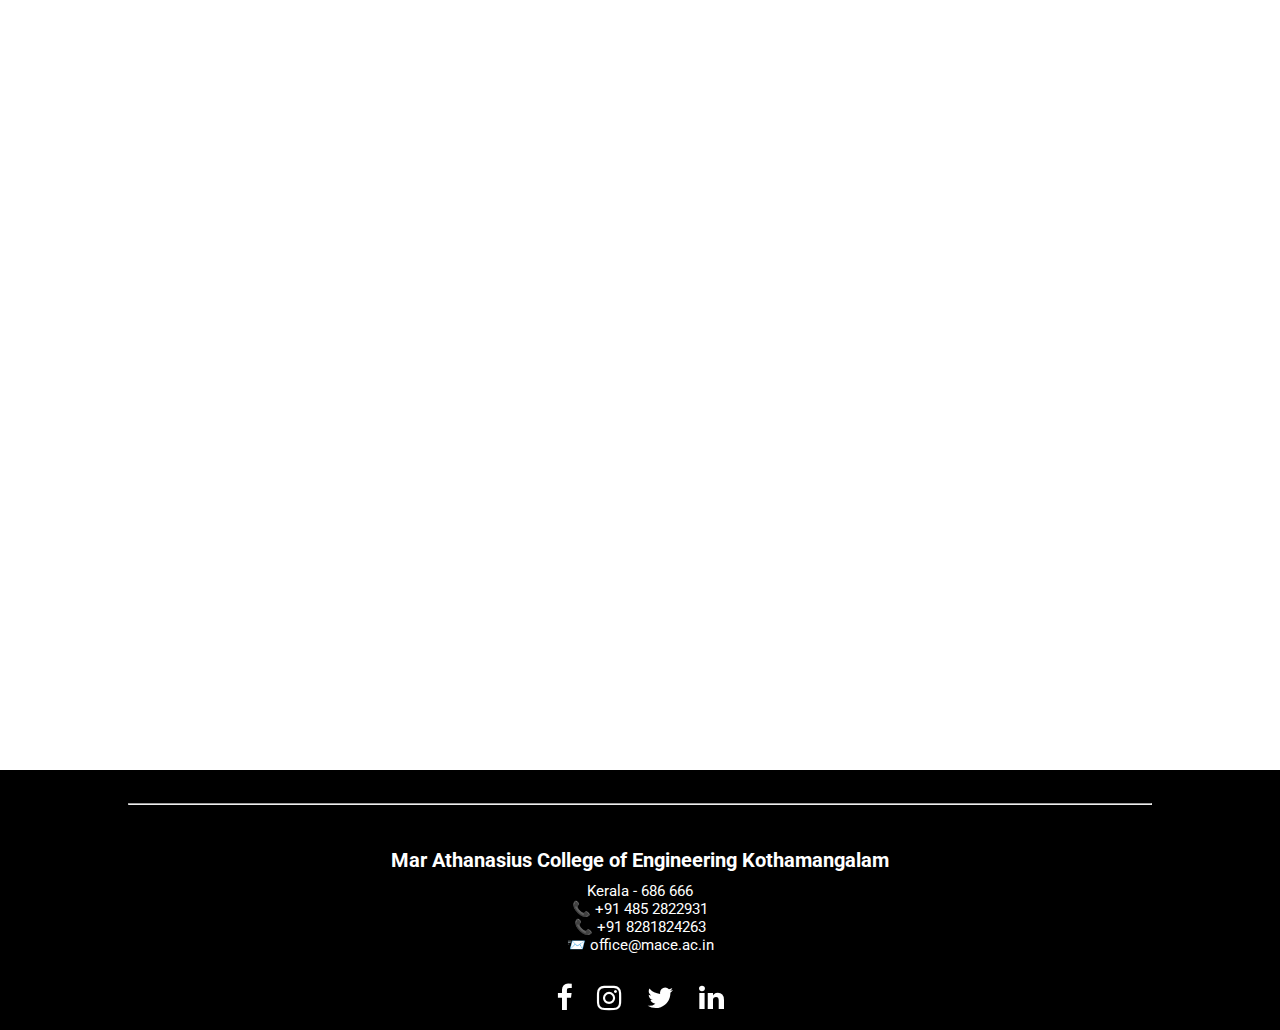
==== commit 241921fc: "Merge pull request #15 from mrinshad/main" ====
--- a/committee.html
+++ b/committee.html
@@ -19,14 +19,14 @@
         style="height: 8rem; background-image:linear-gradient(45deg, var(--primary-color) 0%, var(--primary-grad-end) 100%);">
         <header>
             <img class="nav-logo" src="./assets/logos/macelogo.png" alt="">
-            <button title="nav-toggle" id="nav-toggle" aria-expanded="false"></button>
-            <ul class="primary-navigation" data-visible="false">
-                <li class="nav-link active"><a href="">About the Institute</a></li>
-                <li class="nav-link"><a href="index.html#about-section">Event Overview</a></li>
-                <li class="nav-link"><a href="#schedule-section">Schedule</a></li>
-                <li class="nav-link"><a href="#tracks-section">Tracks</a></li>
-                <li class="nav-link"><a href="#speakers-section">Speakers</a></li>
-                <li class="nav-link"><a href="committee.html#committee">Call for Papers</a></li>
+            <button title = "nav-toggle" id="nav-toggle" aria-expanded="false"></button>
+            <ul class="primary-navigation" data-visible = "false">
+                <li class="nav-link"><a href="/index.html">Home</a></li>
+                <li class="nav-link"><a href="/index.html#about-section">Event Overview</a></li>
+                <li class="nav-link"><a href="/index.html#schedule-section">Schedule</a></li>
+                <li class="nav-link"><a href="/index.html#tracks-section">Tracks</a></li>
+                <li class="nav-link"><a href="/index.html#speakers-section">Speakers</a></li>
+                <li class="nav-link active"><a href="/committee.html#committee">Committee</a></li>
                 <li class="nav-link"><a href="">Connect</a></li>
             </ul>
             <img class="nav-logo" src="./assets/logos/60 yrs MACE.png" alt="">
@@ -49,7 +49,7 @@
             <p><span class="designation">Principal</span><span class="member-organization"><br>Mar Athanasius College
                     Association<br>Kothamangalam</span></p>
         </div>
-        <div id="hods">
+        <div class="committee-grid">
             <div class="committee-card hidden">
                 <img src="./assets/speakers/personplaceholder.png" alt="">
                 <p class="member-name">Prof. Neena Sunny</p>
@@ -62,37 +62,37 @@
                 <p><span class="designation">Head of the Department of ME</span><span
                         class="member-organization"><br>Mar Athanasius College Association<br>Kothamangalam</span></p>
             </div>
-            <div class="committee-card">
+            <div class="committee-card hidden">
                 <img src="./assets/speakers/personplaceholder.png" alt="">
                 <p class="member-name">Prof. Beena M Varghese </p>
                 <p><span class="designation">Head of the Department of EEE</span><span class="member-organization"><br>Mar Athanasius
                         College Association<br>Kothamangalam</span></p>
             </div>
-            <div class="committee-card">
+            <div class="committee-card hidden">
                 <img src="./assets/speakers/personplaceholder.png" alt="">
                 <p class="member-name">Prof. Joby Joseph</p>
                 <p><span class="designation">Head of the Department of CSE</span><span class="member-organization"><br>Mar Athanasius
                         College Association<br>Kothamangalam</span></p>
             </div>
-            <div class="committee-card">
+            <div class="committee-card hidden">
                 <img src="./assets/speakers/personplaceholder.png" alt="">
                 <p class="member-name">Dr. Thomas George </p>
                 <p><span class="designation">Head of the Department of ECE</span><span class="member-organization"><br>Mar Athanasius
                         College Association<br>Kothamangalam</span></p>
             </div>
-            <div class="committee-card">
+            <div class="committee-card hidden">
                 <img src="./assets/speakers/personplaceholder.png" alt="">
                 <p class="member-name">Prof. Biju Skaria </p>
                 <p><span class="designation">Head of the Department Of MCA</span><span class="member-organization"><br>Mar Athanasius
                         College Association<br>Kothamangalam</span></p>
             </div>
-            <div class="committee-card">
+            <div class="committee-card hidden">
                 <img src="./assets/speakers/personplaceholder.png" alt="">
                 <p class="member-name">Prof. Rani Thomas</p>
                 <p><span class="designation">Head of the Department Of Mathematics </span><span class="member-organization"><br>Mar Athanasius
                         College Association<br>Kothamangalam</span></p>
             </div>
-            <div class="committee-card">
+            <div class="committee-card hidden">
                 <img src="./assets/speakers/personplaceholder.png" alt="">
                 <p class="member-name">Prof. Arun Kumar S</p>
                 <p><span class="designation">Head of the Department of Science & Humanities</span><span class="member-organization"><br>Mar Athanasius
@@ -100,9 +100,179 @@
             </div>
         </div>
 
+        <hr>
+
         <h3>Organizing Committee</h3>
+        <div class="organizing-committee-row">
+            <div class="committee-card hidden">
+                <img src="./assets/speakers/personplaceholder.png" alt="">
+                <p class="member-name">Dr. Brijesh Paul</p>
+                <p><span class="designation">Chairperson</span><span class="member-organization"><br>Professor, Department of ME</p>
+            </div>
+            <div class="committee-card hidden">
+                <img src="./assets/speakers/personplaceholder.png" alt="">
+                <p class="member-name">Dr. Jinsa Kuruvilla</p>
+                <p><span class="designation">Vice-Chairperson</span><span class="member-organization"><br>Asst.  Professor, Department of ECE</p>
+            </div>
+        </div>
+        
+        <div class="committee-card hidden">
+            <img src="./assets/speakers/personplaceholder.png" alt="">
+            <p class="member-name">Dr. Roja Abraham Raju</p>
+            <p><span class="designation">Secretary</span><span class="member-organization"><br>Assistant Professor, Department of Mechanical Engineering</p>
+        </div>
+            
+        <div class="organizing-committee-row">
+            <div class="committee-card hidden">
+                <img src="./assets/speakers/personplaceholder.png" alt="">
+                <p class="member-name">Prof. Kiran Christopher</p>
+                <p><span class="designation">Joint Secretary</span><span class="member-organization"><br>Assistant Professor, Department of Mathematics</p>
+            </div>
+            <div class="committee-card hidden">
+                <img src="./assets/speakers/personplaceholder.png" alt="">
+                <p class="member-name">Prof. Leya Anu George</p>
+                <p><span class="designation">Joint Secretary</span><span class="member-organization"><br>Assistant Professor, Department of Electronics & Communication</p>
+            </div>
+        </div>
+
+        <div class="committee-grid">
+            <div class="committee-card hidden">
+                <img src="./assets/speakers/personplaceholder.png" alt="">
+                <p class="member-name">Prof. Anu James</p>
+                <p><span class="designation">Assistant Professor , Department of Civil Engineering</span><span class="member-organization"><br>Mar Athanasius
+                    College Association<br>Kothamangalam</span></p>
+            </div>
+            <div class="committee-card hidden">
+                <img src="./assets/speakers/personplaceholder.png" alt="">
+                <p class="member-name">Dr. Biju Cherian</p>
+                <p><span class="designation">Assistant Professor , Department of Mechanical Engineering</span><span class="member-organization"><br>Mar Athanasius
+                    College Association<br>Kothamangalam</span></p>
+            </div>
+            <div class="committee-card hidden">
+                <img src="./assets/speakers/personplaceholder.png" alt="">
+                <p class="member-name">Dr. Jisha Kuruvilla P</p>
+                <p><span class="designation">Associate Professor , Department of Electrical & Electronics Engineering</span><span class="member-organization"><br>Mar Athanasius
+                    College Association<br>Kothamangalam</span></p>
+            </div>
+            <div class="committee-card hidden">
+                <img src="./assets/speakers/personplaceholder.png" alt="">
+                <p class="member-name">Dr. Aji Joy</p>
+                <p><span class="designation">Professor, Department of Electronics & Communication Engineering</span><span class="member-organization"><br>Mar Athanasius
+                    College Association<br>Kothamangalam</span></p>
+            </div>
+            <div class="committee-card hidden">
+                <img src="./assets/speakers/personplaceholder.png" alt="">
+                <p class="member-name">Dr. Elizabeth Issac</p>
+                <p><span class="designation">Assistant Professor, Department of Computer Science and Engineering </span><span class="member-organization"><br>Mar Athanasius
+                    College Association<br>Kothamangalam</span></p>
+            </div>
+            <div class="committee-card hidden">
+                <img src="./assets/speakers/personplaceholder.png" alt="">
+                <p class="member-name">Prof. Manu John </p>
+                <p><span class="designation">Assistant Professor, Department of Computer Applications</span><span class="member-organization"><br>Mar Athanasius
+                    College Association<br>Kothamangalam</span></p>
+            </div>
+            <div class="committee-card hidden">
+                <img src="./assets/speakers/personplaceholder.png" alt="">
+                <p class="member-name">Dr. Nisha Mathew</p>
+                <p><span class="designation">Assistant Professor, Department of Science and Humanities</span><span class="member-organization"><br>Mar Athanasius
+                    College Association<br>Kothamangalam</span></p>
+            </div>
+        </div>
+
+        <hr>
         <h3>Advisory Board</h3>
+
+        <div class="committee-grid">
+            <div class="committee-card hidden">
+                <img src="./assets/speakers/personplaceholder.png" alt="">
+                <p class="member-name">Prof. Dr. Hans Ziegler</p>
+                <p><span class="designation">Chair of Production, Operations and Logistics Management</span><span class="member-organization"><br>University of Passau<br>Germany</span></p>
+            </div>
+            <div class="committee-card hidden">
+                <img src="./assets/speakers/personplaceholder.png" alt="">
+                <p class="member-name">Prof. Dr. Franz Lehner</p>
+                <p><span class="designation">Chair of Information Systems (Wirtschaftsinformatik)</span><span class="member-organization"><br>University of Passau<br>Germany</span></p>
+            </div>
+            <div class="committee-card hidden">
+                <img src="./assets/speakers/personplaceholder.png" alt="">
+                <p class="member-name">Dr. Chandrasekharan Rajendran</p>
+                <p><span class="designation">Professor, Dept. of Management Studie</span><span class="member-organization"><br>IIT Madras</span></p>
+            </div>
+            <div class="committee-card hidden">
+                <img src="./assets/speakers/personplaceholder.png" alt="">
+                <p class="member-name">Dr. Eldho T I</p>
+                <p><span class="designation">Professor & Head, Dept. of Civil Engineering</span><span class="member-organization"><br>IIT Bombay</span></p>
+            </div>
+            <div class="committee-card hidden">
+                <img src="./assets/speakers/personplaceholder.png" alt="">
+                <p class="member-name">Dr. John Jose</p>
+                <p><span class="designation">Associate Professor, Department of Computer Science and Engineering</span><span class="member-organization"><br>IIT Guwahati</span></p>
+            </div>
+            <div class="committee-card hidden">
+                <img src="./assets/speakers/personplaceholder.png" alt="">
+                <p class="member-name">Mr. Kurian Varghese</p>
+                <p><span class="designation">Managing Director, METROLLA Steels Pvt. Ltd</span><span class="member-organization"><br>Muvattupuzha<br>Kerala</span></p>
+            </div>
+            <div class="committee-card hidden">
+                <img src="./assets/speakers/personplaceholder.png" alt="">
+                <p class="member-name">Dr. Sudhish N George</p>
+                <p><span class="designation">Associate Professor, Dept. of Electronics & Communication</span><span class="member-organization"><br>NIT Calicut</span></p>
+            </div>
+            <div class="committee-card hidden">
+                <img src="./assets/speakers/personplaceholder.png" alt="">
+                <p class="member-name">Dr. Dileep R Nair</p>
+                <p><span class="designation">Associate Professor, Dept. of Electrical Engineering</span><span class="member-organization"><br>IIT Madras</span></p>
+            </div>
+            <div class="committee-card hidden">
+                <img src="./assets/speakers/personplaceholder.png" alt="">
+                <p class="member-name">Mr. Pradeep P Nair</p>
+                <p><span class="designation">Distinguished Member and Practice Head – Hardware Systems</span><span class="member-organization"><br>Wipro Ltd</span></p>
+            </div>
+            <div class="committee-card hidden">
+                <img src="./assets/speakers/personplaceholder.png" alt="">
+                <p class="member-name">Mr. Abdul Zalam M. K</p>
+                <p><span class="designation">Deputy General Manager – Electrical</span><span class="member-organization"><br>Cochin International Airport Ltd</span></p>
+            </div>
+            <div class="committee-card hidden">
+                <img src="./assets/speakers/personplaceholder.png" alt="">
+                <p class="member-name">Mr. Jees Augustine</p>
+                <p><span class="designation">University of Texas</span><span class="member-organization"><br>Arlington<br>USA</span></p>
+            </div>
+            <div class="committee-card hidden">
+                <img src="./assets/speakers/personplaceholder.png" alt="">
+                <p class="member-name">Mr. Muhammed Shafi</p>
+                <p><span class="designation">President & CTO</span><span class="member-organization"><br>PriceSenz Technology Service and Co-founder of SunSenz Renewable Energy</span></p>
+            </div>
+        </div>
     </section>
+
+    <footer>
+        <div class="style-one">
+            <hr>
+        </div>
+        <h3>Mar Athanasius College of Engineering Kothamangalam</h3>
+        <p>
+            Kerala - 686 666 <br>
+            📞 <a href="tel:+91 485 2822931">+91 485 2822931 </a><br>
+            📞 <a href="tel:+91 8281824263"> +91 8281824263 </a><br>
+            📨 <a href = "mailto:office@mace.ac.in">office@mace.ac.in</a>
+        </p>
+        <div class="wrap">
+            <div class="btn">
+                <div class="icon"><i class="fa fa-facebook-f fa-2x"></i></div>
+            </div>
+            <div class="btn">
+                <div class="icon"><i class="fa fa-instagram fa-2x"></i></div>
+            </div>
+            <div class="btn">
+                <div class="icon"><i class="fa fa-twitter fa-2x"></i></div>
+            </div>
+            <div class="btn">
+                <div class="icon"><i class="fa fa-linkedin fa-2x"></i></div>
+            </div>
+        </div>
+    </footer>
 </body>
 
 </html>--- a/styles.css
+++ b/styles.css
@@ -47,6 +47,8 @@
 }
 
 
+
+
 /* Header */
 
 header {
@@ -60,6 +62,13 @@
 }
 
 
+#hero-bg-video > video {
+    /* display: block; */
+    height: 100vh;
+    width: 100%;
+    object-fit: cover;
+}
+
 /* Nav Elements */
 
 .nav-logo {
@@ -79,7 +88,7 @@
     position: fixed;
     top: 0;
     left: 0;
-    width: 100%;
+    width: 100vw;
     justify-content: center;
     padding: 1rem;
 }
@@ -270,7 +279,7 @@
 }
 
 
-@media screen and (max-width: 480px) {
+@media screen and (max-width: 580px) {
     
     
     html {
@@ -534,7 +543,7 @@
 }
 
 .track-info-overlay {
-    background: linear-gradient(180deg, rgba(27, 27, 27, 0) 0%, #000000 76.45%);
+    background: linear-gradient(180deg, rgba(27, 27, 27, 0) 0%, #000000 95.45%);
     height: 100%;
     width: 100%;
     display: flex;
@@ -1163,20 +1172,26 @@
     background: #000;
 }
 
-#hods {
+.committee-grid {
     display: grid;
-    grid-template-columns: 1fr 1fr 1fr 1fr;
+    grid-template-columns: repeat(4, 1fr);
     gap: 5rem;
 }
 
-@media screen and (max-width:1024px) {
-    #hods {
+.organizing-committee-row {
+    display: flex;
+    justify-content: center;
+    gap: 5rem;
+}
+
+@media screen and (max-width:1300px) {
+    .committee-grid {
         grid-template-columns: 1fr 1fr 1fr;
     }
 }
 
-@media screen and (max-width:510px) {
-    #hods {
+@media screen and (max-width:600px) {
+    .committee-grid {
         grid-template-columns: 1fr 1fr;
     }
 }
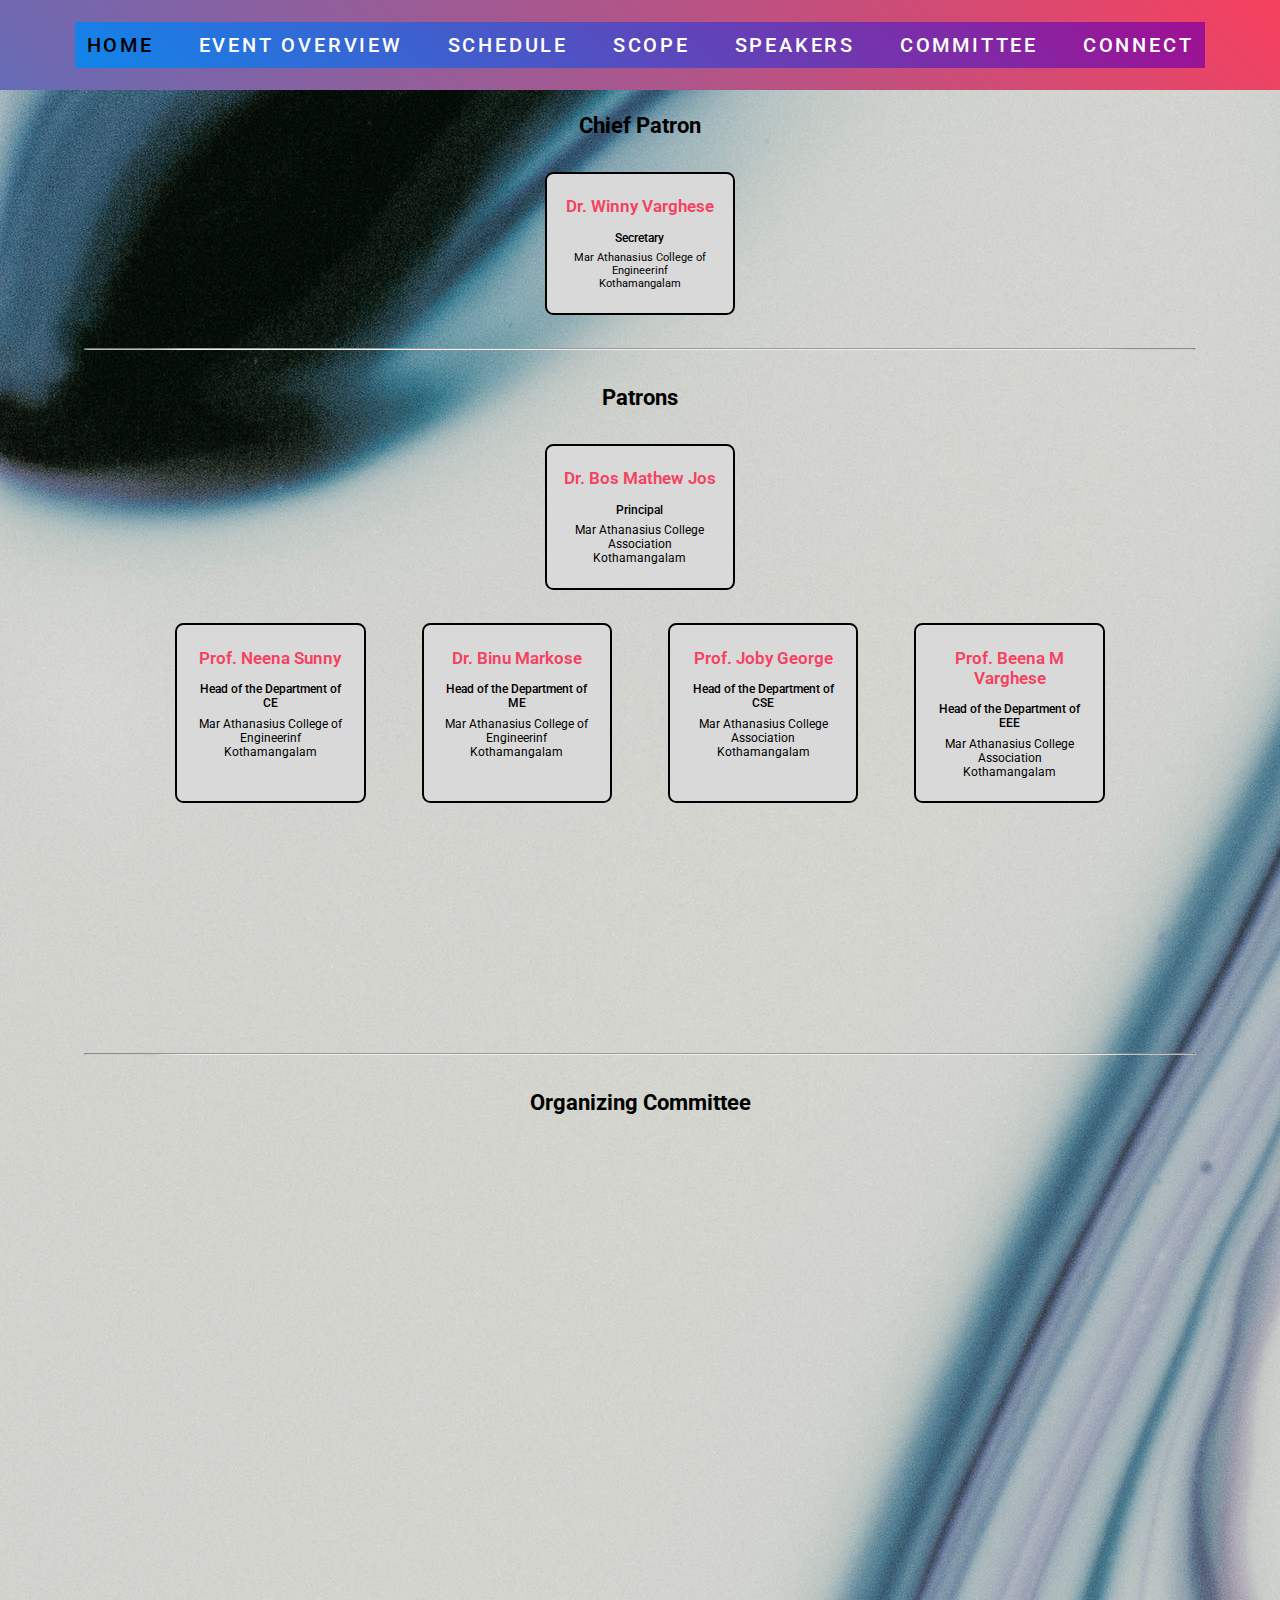
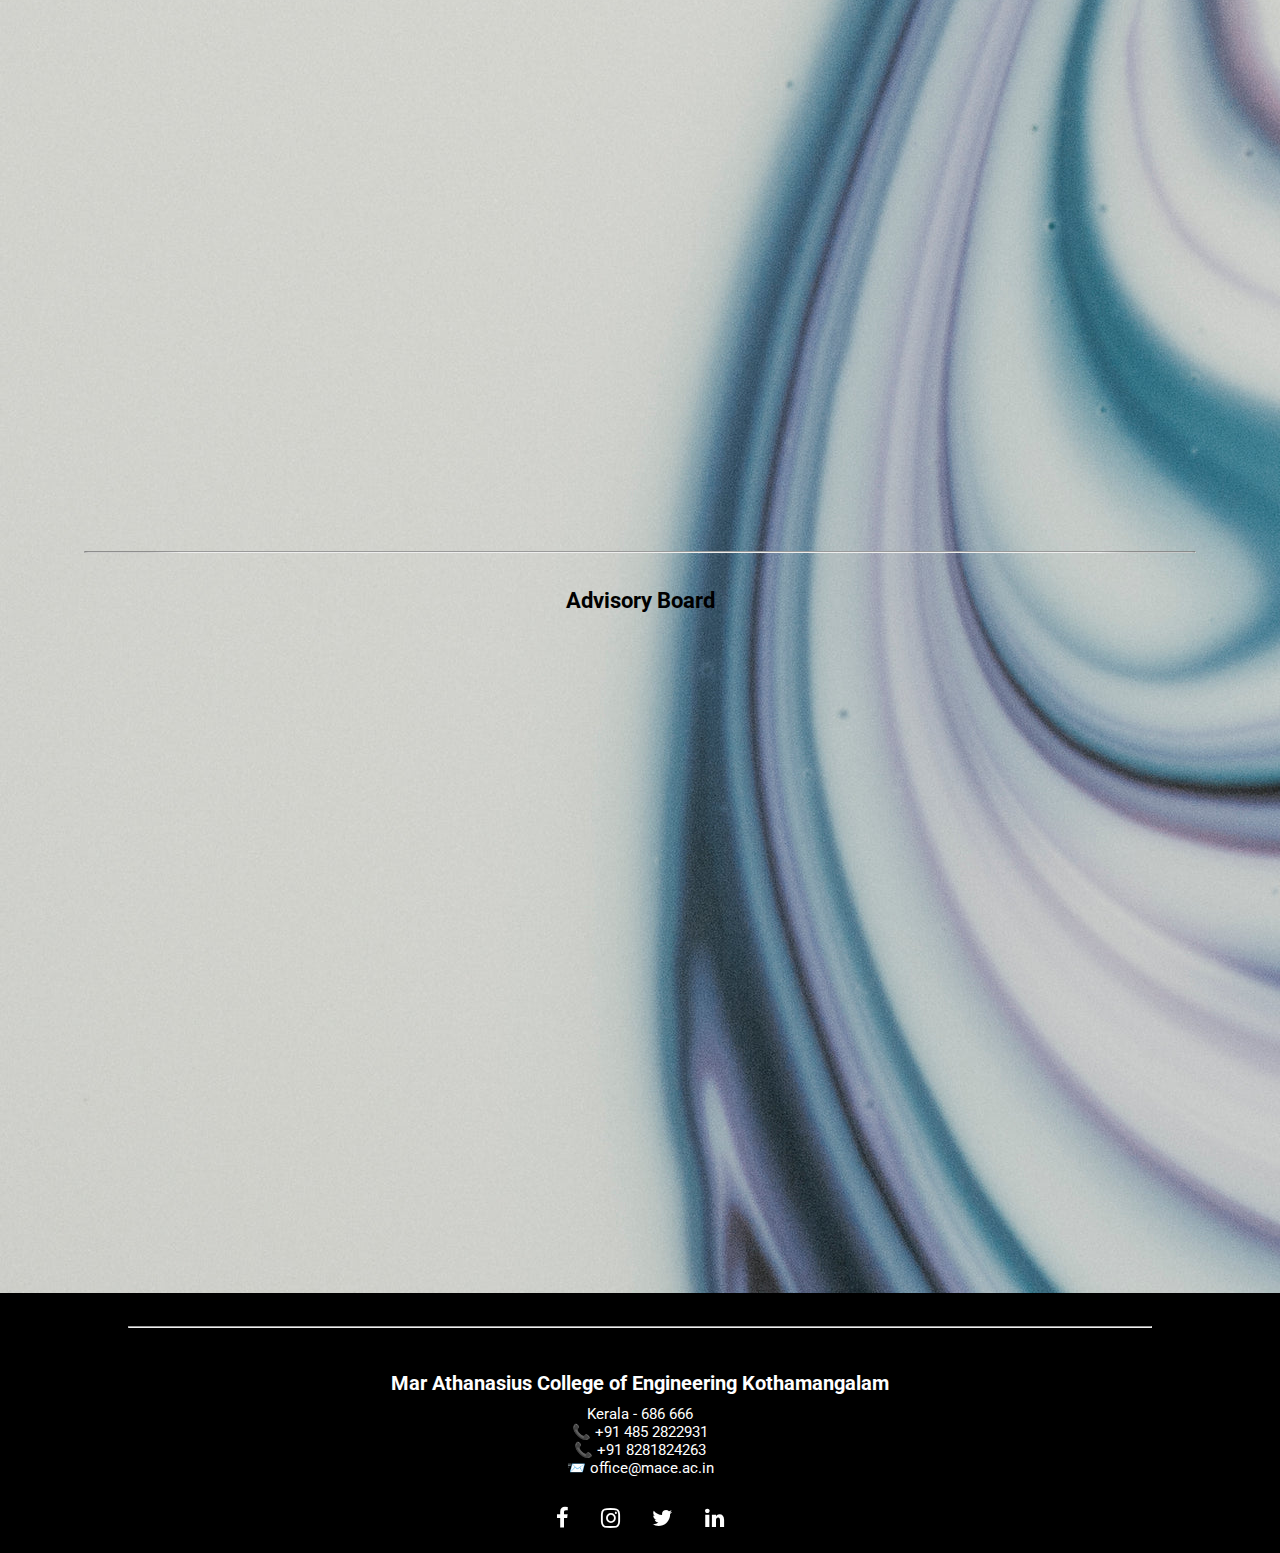
==== commit f636e012: "Merge branch 'main' of https://github.com/AshminJayson/MACE-Technical-Conference-Website" ====
--- a/committee.html
+++ b/committee.html
@@ -15,21 +15,28 @@
 
 <body>
 
+    <div id="preloader-div">
+        <div id="preloader">
+            <hr><hr><hr><hr>
+        </div>
+    </div>
+
     <section id="hero"
         style="height: 8rem; background-image:linear-gradient(45deg, var(--primary-color) 0%, var(--primary-grad-end) 100%);">
+
         <header>
-            <img class="nav-logo" src="./assets/logos/macelogo.png" alt="">
+            <!-- <img class="nav-logo" src="./assets/logos/macelogo.png" alt=""> -->
             <button title = "nav-toggle" id="nav-toggle" aria-expanded="false"></button>
             <ul class="primary-navigation" data-visible = "false">
-                <li class="nav-link"><a href="/index.html">Home</a></li>
-                <li class="nav-link"><a href="/index.html#about-section">Event Overview</a></li>
-                <li class="nav-link"><a href="/index.html#schedule-section">Schedule</a></li>
-                <li class="nav-link"><a href="/index.html#tracks-section">Tracks</a></li>
-                <li class="nav-link"><a href="/index.html#speakers-section">Speakers</a></li>
-                <li class="nav-link active"><a href="/committee.html#committee">Committee</a></li>
-                <li class="nav-link"><a href="">Connect</a></li>
+                <li class="nav-link active"><a href="/index.html">Home</a></li>
+                <li class="nav-link about-section"><a href="/index.html#about-section">Event Overview</a></li>
+                <li class="nav-link schedule-section"><a href="/index.html#schedule-section">Schedule</a></li>
+                <li class="nav-link tracks-section"><a href="/index.html#tracks-section">Scope</a></li>
+                <li class="nav-link speakers-section"><a href="/index.html#speakers-section">Speakers</a></li>
+                <li class="nav-link committee"><a href="/committee.html">Committee</a></li>
+                <li class="nav-link connect-section"><a href="/index.html#connect-section">Connect</a></li>
             </ul>
-            <img class="nav-logo" src="./assets/logos/60 yrs MACE.png" alt="">
+            <!-- <img class="nav-logo" src="./assets/logos/60 yrs MACE.png" alt=""> -->
         </header>
     </section>
 
@@ -38,7 +45,7 @@
         <div class="committee-card hidden">
             <img src="./assets/speakers/personplaceholder.png" alt="">
             <p class="member-name">Dr. Winny Varghese</p>
-            <p><span class="designation">Secretary</span><br>Mar Athanasius College Association<br>Kothamangalam</p>
+            <p><span class="designation">Secretary</span><br>Mar Athanasius College of Engineerinf<br>Kothamangalam</p>
         </div>
         <hr>
 
@@ -54,24 +61,24 @@
                 <img src="./assets/speakers/personplaceholder.png" alt="">
                 <p class="member-name">Prof. Neena Sunny</p>
                 <p><span class="designation">Head of the Department of CE</span><span
-                        class="member-organization"><br>Mar Athanasius College Association<br>Kothamangalam</span></p>
+                        class="member-organization"><br>Mar Athanasius College of Engineerinf<br>Kothamangalam</span></p>
             </div>
             <div class="committee-card hidden">
                 <img src="./assets/speakers/personplaceholder.png" alt="">
                 <p class="member-name">Dr. Binu Markose</p>
                 <p><span class="designation">Head of the Department of ME</span><span
-                        class="member-organization"><br>Mar Athanasius College Association<br>Kothamangalam</span></p>
+                        class="member-organization"><br>Mar Athanasius College of Engineerinf<br>Kothamangalam</span></p>
+            </div>
+            <div class="committee-card hidden">
+                <img src="./assets/speakers/personplaceholder.png" alt="">
+                <p class="member-name">Prof. Joby George</p>
+                <p><span class="designation">Head of the Department of CSE</span><span class="member-organization"><br>Mar Athanasius
+                        College Association<br>Kothamangalam</span></p>
             </div>
             <div class="committee-card hidden">
                 <img src="./assets/speakers/personplaceholder.png" alt="">
                 <p class="member-name">Prof. Beena M Varghese </p>
                 <p><span class="designation">Head of the Department of EEE</span><span class="member-organization"><br>Mar Athanasius
-                        College Association<br>Kothamangalam</span></p>
-            </div>
-            <div class="committee-card hidden">
-                <img src="./assets/speakers/personplaceholder.png" alt="">
-                <p class="member-name">Prof. Joby Joseph</p>
-                <p><span class="designation">Head of the Department of CSE</span><span class="member-organization"><br>Mar Athanasius
                         College Association<br>Kothamangalam</span></p>
             </div>
             <div class="committee-card hidden">
--- a/styles.css
+++ b/styles.css
@@ -1,4 +1,5 @@
 @import url('https://fonts.googleapis.com/css2?family=Roboto:ital,wght@0,100;0,400;0,500;0,700;0,900;1,100;1,300;1,400;1,500;1,700;1,900&display=swap');
+@import url("https://fonts.googleapis.com/css?family=Open+Sans:400,400i,700");
 
 :root {
     /* --primary-color : #FF6A00; */
@@ -8,11 +9,15 @@
     --primary-color: #1185ea;
     --additional-grad-end: #A00F92;
     --primary-grad-end: #f6405e;
+    --blue-light: #0bceff;
     --lighter-black: #222222;
     --gray-theme: #D9D9D9;
     --echo-black: black;
     --icon-grad-start: #A4BFEF;
     --icon-grad-end: #6A93CB;
+    --aesthetic-grad-start: #8693AB;
+    --aesthetic-grad-end: #BDD4E7;
+
 }
 
 * {
@@ -20,14 +25,88 @@
     box-sizing: border-box;
     margin: 0;
     padding: 0;
-    font-family: 'Roboto',Arial, Helvetica, sans-serif;
+    font-family: 'Roboto', Arial, Helvetica, sans-serif;
 }
 
 body {
     overflow-x: hidden;
-}
-
-
+    overflow-y: hidden;
+}
+
+
+/* Pre loader */
+
+#preloader-div {
+    inset: 0;
+    position: fixed;
+    z-index: 99999;
+    background: white;
+    opacity: 1;
+}
+
+#preloader-div.fade {
+    opacity: 0;
+    transition: .5s opacity;
+}
+
+
+#preloader {
+    position: absolute;
+    top: 50%;
+    left: 50%;
+    transform: translate(-50%, -50%);
+    width: 4rem;
+    height: 4rem;
+}
+
+#preloader hr {
+    border: 0;
+    margin: 0;
+    width: 40%;
+    height: 40%;
+    position: absolute;
+    border-radius: 50%;
+    animation: spin 2s ease infinite
+}
+
+#preloader :first-child {
+    background: #19A68C;
+    animation-delay: -1.5s
+}
+
+#preloader :nth-child(2) {
+    background: #F63D3A;
+    animation-delay: -1s
+}
+
+#preloader :nth-child(3) {
+    background: #FDA543;
+    animation-delay: -0.5s
+}
+
+#preloader :last-child {
+    background: #193B48
+}
+
+@keyframes spin {
+
+    0%,
+    100% {
+        transform: translate(0)
+    }
+
+    25% {
+        transform: translate(160%)
+    }
+
+    50% {
+        transform: translate(160%, 160%)
+    }
+
+    75% {
+        transform: translate(0, 160%)
+    }
+}
 
 
 /* Hero Section */
@@ -40,13 +119,22 @@
     flex-direction: column;
     justify-content: center;
     align-items: center;
-    background-image: url(./assets/images/heroimage2.jpg);
+    background-image: url(./assets/images/heroiamge.jpg);
     background-attachment: fixed;
     background-position: center;
     background-size: cover;
 }
 
-
+#hero-bg-video {
+    overflow: hidden;
+}
+
+#hero-bg-video>video {
+    width: 100vw;
+    height: 100vh;
+    object-fit: fill;
+
+}
 
 
 /* Header */
@@ -56,31 +144,25 @@
     inset: 0 0 0 0;
     display: flex;
     padding: 4rem 2rem;
-    justify-content: space-between;
+    justify-content: center;
     align-items: center;
     height: 7rem;
 }
 
 
-#hero-bg-video > video {
-    /* display: block; */
-    height: 100vh;
-    width: 100%;
-    object-fit: cover;
-}
-
 /* Nav Elements */
 
 .nav-logo {
-    height: 6rem;
+    height: 7rem;
 }
 
 .primary-navigation {
     display: flex;
     z-index: 1000;
-    gap: 1rem;
-    padding: .5rem;
+    gap: 4rem;
+    padding: 1rem;
     backdrop-filter: blur(2rem);
+    background: linear-gradient(225deg, var(--additional-grad-end) 0%, var(--additional-grad) 100%);
 }
 
 
@@ -88,7 +170,7 @@
     position: fixed;
     top: 0;
     left: 0;
-    width: 100vw;
+    width: 100%;
     justify-content: center;
     padding: 1rem;
 }
@@ -103,27 +185,27 @@
     background: url(./assets/icons/hamburgermenu.svg) round;
     border: none;
     display: none;
-    
+
 }
 
 .nav-link {
     list-style: none;
 }
 
-.nav-link > a {
+.nav-link>a {
     text-decoration: none;
     text-transform: uppercase;
-    font-size: .9rem;
+    font-size: 1.8rem;
     font-weight: 500;
-    letter-spacing: .05rem;
-    color: var(--primary-text-color);
-}
-
-.nav-link > a:hover {
-    font-size: .95rem
-}
-
-.nav-link[class*="active"] > a {
+    letter-spacing: .25rem;
+    color: rgb(255, 255, 255);
+}
+
+.nav-link>a:hover {
+    color: black;
+}
+
+.nav-link[class*="active"]>a {
     color: var(--echo-black);
 }
 
@@ -138,61 +220,133 @@
     padding: 2rem;
     flex-direction: column;
     justify-content: center;
-    gap: 5rem;
+    align-items: center;
+    gap: 2rem;
 }
 
 /* For aligning the countdown and logo */
 #hero-cdandlogo {
     display: flex;
-    justify-content: space-evenly;
+    flex-direction: column;
+    justify-content: center;
     align-items: center;
-}
-
+    gap: 2rem;
+}
+
+
+#hero-logo {
+    display: flex;
+    flex-direction: column;
+    align-items: center;
+    justify-content: center;
+    gap: 1rem;
+}
+
+#hero-logo-content {
+    font-size: 4.5rem;
+    text-transform: uppercase;
+    /* color : #714bb9;
+     */
+    color: white;
+    text-align: center;
+    background: white;
+
+    -webkit-background-clip: text;
+    background-clip: text;
+    /* -webkit-text-fill-color: transparent; */
+}
+
+#hero-logo-event-date {
+    font-size: 2rem;
+    text-align: center;
+}
+
+
+#hero-scroll-logos {
+    display: flex;
+    justify-content: space-around;
+    align-items: center;
+    padding: 2rem;
+    border-radius: 3rem;
+    /* background: linear-gradient(120deg, var(--blue-light), var(--additional-grad)); */
+
+    /* backdrop-filter: blur(2rem); */
+    width: 90vw;
+}
+
+.hero-scroll-logo {
+    height: 12rem;
+    width: 12rem;
+    padding: 1.5rem;
+    border-radius: 50%;
+    /* background: linear-gradient(225deg, var(--additional-grad-end) 0%, var(--additional-grad) 100%);
+    */
+    background: white;
+
+}
+
+#event-heading {
+    display: flex;
+    align-items: center;
+    gap: 2rem;
+}
+
+#event-heading > h3 {
+    font-size: 4rem;
+    color: var(--echo-black);
+}
+
+.hero-non-scroll-logo {
+    height: 7rem;
+    padding-top: 2rem;
+}
+
+
+
+.hero-non-scroll-logo>img {
+    object-fit: fill;
+    width: 100%;
+    height: 100%;
+}
+.hero-scroll-logo>img {
+    object-fit: fill;
+    width: 100%;
+    height: 100%;
+}
 
 /* Countdown Timer */
 
 #countdown-timer {
     padding: 2rem;
     display: grid;
-    aspect-ratio: 1 / 1;
-    background: linear-gradient(225.5deg, var(--primary-color) 0%, var(--primary-grad-end) 100%);
+    aspect-ratio: auto;
     border-radius: 1rem;
-    grid-template-columns: repeat(2, 1fr);
+    grid-template-columns: repeat(4, 1fr);
     column-gap: 2rem;
+    background: #0169c4;
+    /* background: linear-gradient(225.5deg, var(--primary-color) 0%, var(--primary-grad-end) 100%); */
     color: var(--primary-text-color);
     text-align: center;
-}
-
-
-#countdown-timer > hr {
-    grid-column: span 2;
-    margin: 1rem 0;
-    height: .3rem;
-    background: var(--primary-text-color);
-}
+    order: 1;
+}
+
+
 
 .time-value {
     font-weight: 900;
-    font-size: 2.5rem;
+    font-size: 5rem;
 }
 
 .time-format {
     font-weight: 900;
-    font-size: 1.2rem;
-}
-
-
-#hero-logo > img {
-    width: 30rem;
-    /* height: 5rem; */
-}
-
+    font-size: 1.5rem;
+}
 
 
 /* Hero Button */
 #hero-button {
     z-index: 2;
-    margin: auto;    
+    margin: auto;
     text-transform: uppercase;
     font-weight: 700;
     font-size: 1.5rem;
@@ -208,12 +362,15 @@
 
 
 #hero-overlay {
+    display: none;
     position: absolute;
     top: 0;
-    background: #0000001d;
+    background: #00000000;
     height: 100vh;
     width: 100vw;
 }
+
+
 /* footer   */
 
 footer {
@@ -221,14 +378,15 @@
     height: 260px;
 }
 
-footer > h3{
-    padding-top : 45px;
+footer>h3 {
+    padding-top: 45px;
     text-align: center;
     color: white;
     font-size: 20px;
 }
 
-footer > p,a{
+footer>p,
+a {
     padding-top: 10px;
     text-align: center;
     font-size: 15px;
@@ -243,7 +401,7 @@
     height: 1px;
 }
 
-.wrap{
+.wrap {
     padding-top: 30px;
     margin: auto;
     display: flex;
@@ -251,7 +409,7 @@
     width: 168px;
 }
 
-.icon{
+.icon {
     filter: invert(100%);
 }
 
@@ -261,33 +419,24 @@
 
 @media screen and (max-width: 1920px) {
     html {
-        font-size: 90%;
+        font-size: 70%;
     }
 }
 
 @media screen and (max-width: 1024px) {
-    html {
-        font-size: 80%;
-    }
-}
-
-@media screen and (max-width: 768px) {
+
+    .primary-navigation {
+        gap: 2rem;
+    }
+}
+
+@media screen and (max-width: 840px) {
     html {
         font-size: 60%;
     }
-        
-}
-
-
-@media screen and (max-width: 580px) {
-    
-    
-    html {
-        font-size: 45%;
-    }
 
     /* Navbar */
-    
+
     #nav-toggle {
         display: block;
         transition: transform .3s ease-in;
@@ -311,7 +460,7 @@
         transition: transform ease-in-out .3s;
         font-size: 2rem;
     }
-    
+
     @supports (backdrop-filter: blur(3rem)) {
         .primary-navigation {
             backdrop-filter: blur(3rem);
@@ -319,32 +468,25 @@
     }
 
     .primary-navigation[data-visible='true'] {
-        transform : translateX(0)
-    }
-
-    .nav-link > a {
+        transform: translateX(0)
+    }
+
+    .nav-link>a {
         font-size: 1.5rem;
     }
-    
+
     .nav-logo {
         display: none;
     }
 
-    #hero-cdandlogo {
-        flex-direction: column;
-        gap: 10rem;
-    }
-
-    #countdown-timer {
-        order: 1;
-        grid-template-columns: 1fr 1fr 1fr 1fr;
-        aspect-ratio: auto;
-        background: linear-gradient(90deg, var(--primary-color) 0%, var(--primary-grad-end) 100%);
-
-    }
-
-    #countdown-timer > hr {
-        display: none;
+}
+
+
+@media screen and (max-width: 480px) {
+
+
+    html {
+        font-size: 45%;
     }
 
 
@@ -352,11 +494,12 @@
 
 
 /*Icon section*/
-.icon-section{
+.icon-section {
     padding: 3rem;
     display: flex;
     justify-content: space-evenly;
-    background:#EAEEF2;
+    background: #EAEEF2;
+    margin-bottom: 0rem;
 }
 
 
@@ -367,16 +510,17 @@
     justify-content: center;
     align-items: center;
     gap: 0.5rem;
-    transition: transform 2s;
+    transition: all 1s ease-in;
     /* transform: translateY(0); */
 }
 
 .iconbox.hidden {
-    transform: translateY(50%);
+    /* transform: translateY(50%); */
     opacity: 0;
 }
 
-.iconbox h1,h2 {
+.iconbox h1,
+h2 {
     color: black;
     text-align: center;
 }
@@ -390,66 +534,168 @@
     background: linear-gradient(225deg, var(--primary-color) 0%, var(--additional-grad-end) 100%);
 }
 
-.icon-section img{
+.icon-section img {
     width: 60%;
     height: 60%;
     margin: auto;
 }
 
-/* About the College */
-
-
-#college-about {
-    height: 50rem;
-    background-image: url(./assets/images/college.jpg);
-    background-size: cover;
-    background-attachment: fixed;
-    display: flex;
+/*About College*/
+.about-2 {
+    display: flex;
+    justify-content: center;
+    align-content: center;
+    background-color: #EAEEF2;
+}
+
+.about-box {
+    width: 90vw;
+    display: flex;
+    background-color: var(--primary-text-color);
+    box-shadow: 0 8px 8px -4px var(--lighter-black);
+    margin: 2rem;
+    margin-bottom: 4rem;
+    padding: 2rem;
+    border-radius: 0.5rem;
+
+}
+
+@media screen and (max-width: 900px) {
+
+    .about-box {
+        display: block
+    }
+
+    .sideytvdo iframe {
+        width: fit-content;
+    }
+
+}
+
+.sideytvdo {
+
+    position: relative;
+}
+
+.about-text {
+    padding: 1rem;
+
+}
+
+.about-text h1 {
+    padding-bottom: 0.1rem;
+    border-bottom: solid var(--echo-black);
+    width: max-content;
+
+}
+
+.about-text p {
+    font-size: 1.5rem;
+    text-align: justify;
+    margin-top: 2.5rem;
+    font-family: 'Times New Roman', Times, serif;
+    line-height: 2rem;
+}
+
+/* About the Event */
+#about-section {
+    padding-top: 5rem;
+    padding-bottom: 7rem;
+    display: flex;
+    justify-content: center;
+}
+
+#about {
+    margin-top: 0rem;
+    width: 90vw;
+    background: linear-gradient(225deg, var(--primary-color) 0%, var(--additional-grad-end) 100%);
+    /*background: linear-gradient(225deg, var(gr) 0%, var(--aesthetic-grad-end) 100%);*/
+    /* height: 40rem; */
+    border-radius: 0.75rem;
+    padding: 5rem;
+    padding-bottom: 2.5rem;
+    padding-top: 3rem;
+    display: flex;
+    gap: 2.5rem;
     align-items: center;
-    justify-content: end;
-    padding: 5rem;
-}
-
-#college-about-content > h3 {
-    font-size: 3rem;
-    text-transform: uppercase;
-    margin-bottom: 2rem;
+}
+
+#about>h3 {
+    position: relative;
+    display: flex;
+    flex-direction: column;
+    font-size: 4rem;
     text-align: center;
-}
-
-#college-about-content {
-    padding: 5rem;
-    background: white;
-    width: 80%;
-    /* height: 100%; */
-    color: var(--lighter-black);
-    font-size: 1.5rem;
-    font-weight: 400;
+    color: rgb(0, 0, 0);
+    transition: .3s all ease-in;
+}
+
+#about>h3.hidden {
+    opacity: 0;
+
+}
+
+.upper-heading-span {
+    font-family: 'Roboto';
+    font-style: normal;
+    font-weight: 500;
+    font-size: 5rem;
+    line-height: 6rem;
+    text-align: center;
+    color: #FFFFFF;
+}
+
+.lower-heading-span {
+    position: absolute;
+    inset: 0;
+    inset-block-start: 25%;
+}
+
+#about-content {
+    font-family: Open Sans;
+    padding-left: 15px;
     text-align: justify;
-    line-height: 4rem;
-    box-shadow: -4px 4px 4px rgba(0, 0, 0, 0.3);
-
-}
-
+    font-size: 18px;
+    color: white;
+    line-height: 26px;
+    transition: 0.5s all ease-in;
+    border-left: 3px solid white;
+}
+
+#about-content.hidden {
+    opacity: 0;
+}
+
+#about-content>i {
+    color: var(--primary-grad-end);
+    font-weight: bold;
+}
+
+
+@media screen and (max-width:1024px) {
+    #about {
+        flex-direction: column;
+    }
+}
 
 /* Angle property for border animation */
 @property --angle {
     syntax: '<angle>';
     initial-value: 0deg;
     inherits: false;
-  }
+}
 
 
 /* Border Animation */
 
 @keyframes rotate {
     to {
-      --angle: 360deg;
-    }
-  }
-
-
-  /* Tracks Section */
+        --angle: 360deg;
+    }
+}
+
+
+/* Tracks Section */
 
 #tracks-section {
     background: var(--echo-black);
@@ -458,7 +704,13 @@
     border-radius: 2rem;
 }
 
-#tracks-section > h3 {
+@media screen and (max-width: 500px) {
+    #tracks-section {
+        padding: 3rem 3rem;
+    }
+}
+
+#tracks-section>h3 {
     color: var(--primary-text-color);
     font-weight: 700;
     font-size: 5rem;
@@ -479,18 +731,19 @@
     display: flex;
     flex-direction: column;
     border: 1px solid white;
-    transition: all 1s;
+    transition: all 0.75s;
 }
 
 .track-container.hidden {
     opacity: 0;
     transform: translateX(-25%);
 }
+
 .track-heading {
     cursor: pointer;
 }
 
-.track-container[data-visible='true'] > .track-heading-container {
+.track-container[data-visible='true']>.track-heading-container {
     background: var(--primary-text-color);
     color: var(--echo-black);
     border-bottom: 2px solid var(--echo-black);
@@ -516,7 +769,7 @@
     font-style: italic;
 }
 
-.track-container[data-visible='true'] > .track-heading-container > .track-number-container {
+.track-container[data-visible='true']>.track-heading-container>.track-number-container {
     border: 1px solid var(--echo-black);
 }
 
@@ -524,10 +777,10 @@
 .track-heading {
     font-weight: 200;
     font-size: 2rem;
-    
-}
-
-.track-container[data-visible='true'] > .track-heading-container >  .track-heading {
+
+}
+
+.track-container[data-visible='true']>.track-heading-container>.track-heading {
     font-weight: 400;
 }
 
@@ -538,7 +791,7 @@
     background-size: cover;
 }
 
-.track-container[data-visible='true'] > .track-info {
+.track-container[data-visible='true']>.track-info {
     display: block;
 }
 
@@ -566,47 +819,49 @@
 
 
 .abox {
-    
+
     width: 90vw;
     background-color: rgba(255, 255, 255, 1);
-    border-radius: 0.75rem; 
+    border-radius: 0.75rem;
     margin-bottom: 12rem;
     margin-top: 1rem;
     padding: 1rem;
 }
 
 
-.flex-container{
-    display: flex;
-}
-
-@media screen and (max-width: 900px){
-    .flex-container{
+.flex-container {
+    display: flex;
+}
+
+@media screen and (max-width: 900px) {
+    .flex-container {
         display: flex;
         flex-direction: column;
-        }
-    
-}
-
-
-.flex-container div{
-    flex:1 1 auto;
-}
-.grad-img{
+    }
+
+}
+
+
+.flex-container div {
+    flex: 1 1 auto;
+}
+
+.grad-img {
     background-image: url(./assets/images/abstract-image-of-blue-white-marbling.jpg);
 }
+
 .grad {
-    
+
     /*background-size: cover;*/
-    background-color: rgb(234, 238, 242,0.3);
+    background-color: rgb(234, 238, 242, 0.3);
     width: 100%;
     background-size: cover;
     padding: 2rem;
 }
 
- .agenda-text h3 {
-    
-    
+.agenda-text h3 {
+
+
     font-family: 'Roboto';
     font-style: normal;
     font-weight: 500;
@@ -615,16 +870,14 @@
     text-align: right;
     margin-top: 1rem;
     color: #FFFFFF;
-    
-    -webkit-text-stroke-width: 3px;
-    -webkit-text-stroke-color: black;
-}
-
-.agenda-box{
+
+}
+
+.agenda-box {
     display: flex;
     flex-direction: column;
     width: 100%;
-    
+
 }
 
 #agenda-img {
@@ -634,23 +887,25 @@
 }
 
 
-h6{
+h6 {
     color: black;
     font-size: x-large;
     text-align: left;
 }
-.abbox{
-    background-color:var(--gray-theme);
+
+.abbox {
+    background-color: var(--gray-theme);
     border-left: solid #161464;
     border-width: 1rem;
     border-radius: 0.5rem;
     padding: 1rem;
     margin: 1rem;
     margin-bottom: 0.5rem;
-    
-
-}
-.agenda-img-box{
+
+
+}
+
+.agenda-img-box {
     background-color: #D9D9D9;
     display: flex;
     flex-direction: row;
@@ -660,19 +915,205 @@
     border-radius: 0.75rem;
     margin: 1rem;
 }
+
+/*new schedule*/
+.cardTop {
+    width: 497px;
+    height: 284px;
+    background: #FAC24F;
+    border-radius: 20px;
+    display: flex;
+    overflow: hidden;
+    align-items: flex-end;
+    margin-bottom: -25%;
+    overflow: hidden;
+}
+
+.timeline-parent {
+    display: flex;
+    justify-content: center;
+    flex-direction: column;
+    align-items: center;
+}
+
+.new_sched {
+    display: flex;
+    justify-content: center;
+}
+
+.shedbox {
+    background-image: url(./assets/images/mace-aerial-view.jpg);
+    background-size: cover;
+    background-position: center;
+    margin-right: 2rem;
+    border-radius: 10px;
+    mix-blend-mode: normal;
+    backdrop-filter: blur(50px);
+    box-shadow: 0px 20px 53px -30px rgba(95, 102, 173, 0.566816);
+
+
+}
+
+.schedflex {
+    display: flex;
+    flex-direction: row;
+}
+
+.new_sched .abox {
+    background: linear-gradient(225deg, #8693AB, #BDD4E7);
+    padding: 5rem;
+
+}
+
+.shedbox {
+    width: 65%;
+}
+
+.timeline {
+
+    width: 385px;
+    background: #ECF1F524;
+    mix-blend-mode: normal;
+    backdrop-filter: blur(50px);
+    overflow: hidden;
+    box-shadow: 0px 20px 53px -30px rgba(95, 102, 173, 0.566816);
+    border-radius: 10px;
+
+
+}
+
+.timeline h3 {
+    font-family: 'Roboto';
+    font-style: normal;
+    font-weight: bolder;
+    margin-left: 40px;
+    margin-top: 70px;
+    font-size: 45px;
+    color: var(--lighter-black);
+
+}
+
+.box {
+    width: 100%;
+    height: 609px;
+    margin-top: 99.5px;
+}
+
+.box .container {
+
+    width: 100%;
+    height: 357px;
+    display: flex;
+}
+
+.box .lines {
+    margin-left: 40px;
+    margin-top: 6px;
+}
+
+.box .dot {
+    width: 14px;
+    height: 14px;
+    margin-right: 10px;
+    background: #D1D6E6;
+    border-radius: 7px;
+}
+
+#top {
+    margin-top: 45px;
+}
+
+.box .line {
+    height: 106px;
+    width: 3px;
+    background: #D1D6E6;
+    margin-left: 5.3px;
+}
+
+.box .card {
+    width: 100%;
+    height: 110px;
+    padding-top: 25px;
+    box-shadow: 0 2px 2px 0 #eeeeee40;
+    background: var(--gray-theme);
+    border-radius: 10px;
+    box-shadow: 0px 16px 15px -10px rgba(105, 96, 215, 0.0944602);
+    margin-bottom: 10px;
+    padding-bottom: 1rem;
+}
+
+.box h4 {
+
+    font-family: Open Sans;
+    font-style: normal;
+    font-weight: bold;
+    font-size: 14px;
+    line-height: 19px;
+    margin-left: 25px;
+    margin-bottom: 5px;
+    color: var(--lighter-black);
+
+}
+
+.box p {
+
+    font-family: Open Sans;
+    font-style: normal;
+    font-weight: normal;
+    font-size: 16px;
+    line-height: 22px;
+    color: var(--lighter-black);
+    margin-left: 25px;
+    margin-bottom: 10px;
+    margin-right: 40px;
+}
+
+@media screen and (max-width: 700px) {
+    .timeline {
+        width: 100%;
+        height: 100%;
+        padding-right: 20px;
+        overflow: visible;
+    }
+
+    .box p {
+        margin-right: 10px;
+        font-size: 13px;
+        line-height: 16px;
+    }
+
+    .cardTop {
+        width: 100%;
+        margin-bottom: -70%;
+    }
+
+
+
+}
+
+@media screen and (max-width: 1000px) {
+    .schedflex {
+        flex-direction: column;
+    }
+}
+
+
+
 /*Schedule section*/
 
-#schedule-section{
+#schedule-section {
     position: relative;
-    
-    
-}
-.sch{
+
+
+}
+
+.sch {
     position: relative;
     height: 500px;
 }
 
-#agenda h2,.schedule h2{
+#agenda h2,
+.schedule h2 {
     font-family: 'Roboto';
     font-style: normal;
     font-weight: 500;
@@ -685,7 +1126,7 @@
     -webkit-text-stroke-color: black;
 }
 
-.schedule-box{
+.schedule-box {
     width: 70vw;
     border: 2px solid #000000;
     background: var(--gray-theme);
@@ -693,81 +1134,92 @@
     padding: 1rem;
     padding-bottom: 6rem;
 }
+
 @media screen and (max-width: 900px) {
-    .sch{
-        height:300px;
-    }
-    .schedule-box{
+    .sch {
+        height: 300px;
+    }
+
+    .schedule-box {
         margin-top: 25%;
         width: 100%;
     }
-    .schedule h2{
+
+    .schedule h2 {
         font-size: 50px;
         text-align: center;
     }
-    .schedule-box{
+
+    .schedule-box {
         width: 70%;
-        margin-left: 2.5rem ;
+        margin-left: 2.5rem;
         margin-bottom: 1rem;
     }
-    .carousel-button{
+
+    .carousel-button {
         width: 0.5rem;
         height: 0.5rem;
         font-size: 0.2rem;
-        margin:0px;
+        margin: 0px;
         position: absolute;
         top: 50%;
     }
-    .carousel-button.prev{
-        left:0px;
+
+    .carousel-button.prev {
+        left: 0px;
         z-index: 2;
     }
-    .carousel-button.next{
-        right:0px;
+
+    .carousel-button.next {
+        right: 0px;
         z-index: 2;
     }
-    .grad{
-        padding-bottom: 600px;
-    }
-}
-
-.schedule-box h3{
-    display: inline ;
+
+}
+
+.schedule-box h3 {
+    display: inline;
     font-size: large;
     font-weight: 700;
-    
-}
-.schedule-box h1{
+
+}
+
+.schedule-box h1 {
     color: var(--primary-color);
     font-family: 'Roboto';
     font-size: x-large;
     margin-bottom: 2rem;
-    
-}
-.schedule-box > h6{
+
+}
+
+.schedule-box>h6 {
     margin-bottom: 1rem;
     font-size: large;
     display: inline;
     font-weight: normal;
 }
-.schedule-slide{
+
+.schedule-slide {
     position: absolute;
-    left:13.5%;
-    opacity:0;
+    left: 13.5%;
+    opacity: 0;
     transition: 200ms ease-in-out;
     transition-delay: 200ms;
 }
-.schedule-slide[data-active]{
+
+.schedule-slide[data-active] {
     opacity: 1;
     transition-delay: 0ms;
 }
-.schedule > ul {
+
+.schedule>ul {
     margin: 0;
     padding: 0;
     list-style: none;
 
 }
-.carousel-button{
+
+.carousel-button {
     border-radius: 50%;
     width: 5rem;
     height: 5rem;
@@ -783,15 +1235,18 @@
     margin-top: 10rem;
     z-index: 2;
 }
-.carousel-button:hover{
-    color:var(--lighter-black);
+
+.carousel-button:hover {
+    color: var(--lighter-black);
     background-color: rgba(0, 0, 0, .2);
 }
-.carousel-button.prev{
-    left:2rem;
-}
-.carousel-button.next{
-    right:2rem;
+
+.carousel-button.prev {
+    left: 2rem;
+}
+
+.carousel-button.next {
+    right: 2rem;
 }
 
 /* Speakers Section */
@@ -803,7 +1258,7 @@
     place-items: center;
     row-gap: 3rem;
     column-gap: 2rem;
-    
+
 }
 
 
@@ -827,7 +1282,7 @@
     align-items: center;
     gap: 1rem;
     text-align: center;
-    
+
     border-top: 7px solid transparent;
     border-right: 7px solid transparent;
     background-image: linear-gradient(black, black), linear-gradient(var(--primary-color), var(--primary-grad-end));
@@ -842,6 +1297,7 @@
     opacity: 0;
     transform: translateX(100%);
 }
+
 .speaker.hidden:last-child {
     opacity: 0;
     transform: translateX(-100%);
@@ -850,16 +1306,16 @@
 .speaker:hover {
     background-image: linear-gradient(black, black), linear-gradient(var(--primary-grad-end), var(--primary-color));
     transform: translateY(-4px);
-    transition: transform ease-in-out .3s;    
-}
-
-
-.speaker > img {
+    transition: transform ease-in-out .3s;
+}
+
+
+.speaker>img {
     object-fit: cover;
     width: 100%;
 }
 
-.speaker > p {
+.speaker>p {
     width: 90%;
 }
 
@@ -873,7 +1329,7 @@
     font-weight: 400;
 }
 
-.speaker > hr {
+.speaker>hr {
     width: 60%;
 }
 
@@ -882,7 +1338,7 @@
     gap: 1rem;
 }
 
-.speaker-links > img {
+.speaker-links>img {
     width: 2rem;
 }
 
@@ -891,102 +1347,92 @@
 /* Animated Gradient Background */
 
 @keyframes gradient {
-	0% {
-		background-position: 0% 50%;
-	}
-	50% {
-		background-position: 100% 50%;
-	}
-	100% {
-		background-position: 0% 50%;
-	}
-}
-.test-background{
+    0% {
+        background-position: 0% 50%;
+    }
+
+    50% {
+        background-position: 100% 50%;
+    }
+
+    100% {
+        background-position: 0% 50%;
+    }
+}
+
+.test-background {
     background-color: #EAEEF2;
 
 }
-/* About the College */
-.about{
-    display: flex;
-    justify-content: center;
-    align-content: center;
-    background-color: #EAEEF2;
-}
-.about-box{
-    width: 90vw;
-    display: flex;
-    background-color: var(--primary-text-color);
-    box-shadow: 0 8px 8px -4px var(--lighter-black);
-    margin: 2rem;
-    margin-bottom: 4rem;
-    padding: 2rem;
-    border-radius: 0.5rem;
-
-}
-@media screen and (max-width: 900px) {
-
-    .about-box{
-        display: block
-    }
-    
-    .sideytvdo iframe{
-        width:fit-content;
-    }
-    
-}
-.sideytvdo{
-   
-   position: relative;
-}
-
-.about-text{
-    padding: 1rem;
-    
-}
-.about-text h1{
-    padding-bottom: 0.1rem;
- 
-    border-bottom: solid var(--echo-black);
-    width: max-content;
-    
-}
-.about-text p{
-    font-size: 1.5rem;
-    margin-top: 2.5rem;
-}
-
-
- /*  contact us  */
- .contact-us {
-    position: relative;
+
+
+
+/*  contact us  */
+.contact-us {
+    display: flex;
+    justify-content: space-between;
     height: 632px;
     background-color: #000000;
-  }
-  
-  .contact-form {
-  margin-left: 20px;
-  position: absolute;
-  top: 50%;
-  transform: translateY(-50%);
-  background-color: white;
-  width: 450px;
-  height: 447px;
-  }
-  
-  .contact-GMap{
-  display: flex;
-  justify-content: flex-end;
-  margin-left: auto;
-  margin-right: 0;
-  }
-  
-  .contact-GMap > iframe{
+    flex-wrap: wrap;
+}
+
+.contact-form {
+    position: relative;
+    border-radius: 5px;
+    background-color: white;
+    top: 50%;
+    transform: translateY(-50%);
+    width: 450px;
+    margin: 0 10px 0 10px;
+    height: max-content;
+}
+
+.contact-GMap {
+    display: flex;
+    justify-content: flex-end;
+    position: relative;
+    padding-bottom: 56.25%;
+    padding-top: 3px;
+    height: 0;
+    overflow: hidden;
+}
+
+
+.contact-GMap>iframe {
     height: 632px;
     width: 1036px;
-    
-  }
-  
-  /* @media (min-width: 700px) {
+
+}
+
+@media (max-width: 450px) {
+    .contact-GMap {
+        width: 100%;
+    }
+}
+
+@media (max-width: 1500px) {
+    .contact-us {
+        justify-content: center;
+        align-items: center;
+        height: 1132px;
+    }
+
+    .contact-form {
+        width: 100%;
+        margin: 2px 10px 5px 10px;
+        top: 0%;
+        transform: translateY(0%);
+    }
+
+}
+
+@media (max-width: 1050px) {
+    .contact-form {
+        width: 100%;
+    }
+}
+
+/* @media (min-width: 700px) {
   .wrapper {
     overflow: hidden;
   }
@@ -1002,8 +1448,8 @@
     min-height: 620px;
   }
   }  */
-  
-  /* @media (min-width: 700px) {
+
+/* @media (min-width: 700px) {
   .form {
     width: 70%;
   }
@@ -1026,93 +1472,104 @@
   }
   
   /**************************************/
-  .contact-form > body {
-  padding: 1rem;
-  }
-  
-  .contact-form > .wrapper {
-  box-shadow: 0 0 5px 0 rgba(0, 0, 0, 0.2);
-  }
-  .contact-form > .wrapper > * {
-  padding: 1em;
-  }
-  
-  .contacts {
-  /* background: #FF7707;
+.contact-form>body {
+    padding: 1rem;
+}
+
+.contact-form>.wrapper {
+    box-shadow: 0 0 5px 0 rgba(0, 0, 0, 0.2);
+}
+
+.contact-form>.wrapper>* {
+    padding: 1em 1em 0 1em;
+}
+
+.contacts {
+    /* background: #FF7707;
   color: #fff; */
-  text-align: center;
-  font-size: 22px;
-  }
-  
-  form {
-  background: white
-  }
-  
-  form > label {
-  display: block;
-  padding: 10px 0 5px 0;
-  }
-  
-  form > p > button,
-  input,
-  textarea {
-  padding: 1em;
-  }
-  
-  form > p > button {
-  background: #FF7707;
-  width: 100%;
-  border: 0;
-  color: white;
-  }
-  form > p > button:hover, button:focus {
-  background: gold;
-  outline: 0;
-  }
-  
-  .contain {
-  max-width: 1170px;
-  margin-left: auto;
-  margin-right: auto;
-  padding: 1em;
-  }
-  @media (min-width: 600px) {
-  .contain {
-    padding: 0;
-  }
-  }
-  
-  .wrapper > h3{
-  margin: 0;
-  text-align: center;
-  font-size: 22px;
-  }
-  
-  
-  form > p > input:focus,
-  textarea:focus {
-  outline: 3px solid gold;
-  }
-  
-  form > p > input,
-  textarea {
-  width: 100%;
-  border: 1px solid rgb(46, 45, 45);
-  }
-  
+    text-align: center;
+    font-size: 22px;
+}
+
+form {
+    background: white
+}
+
+form>p>label {
+    display: block;
+    padding: 0px 0 2px 0;
+}
+
+form>p>button,
+input,
+textarea {
+    padding: 1em;
+}
+
+form>p>button {
+    background: #FF7707;
+    width: 100%;
+    border: 0;
+    color: white;
+    margin-bottom: 10px;
+}
+
+form>p>button:hover,
+button:focus {
+    background: gold;
+    outline: 0;
+}
+
+form>p {
+    margin-top: 10px;
+}
+
+
+.contain {
+    max-width: 1170px;
+    margin-left: auto;
+    margin-right: auto;
+    padding: 1em;
+}
+
+@media (min-width: 600px) {
+    .contain {
+        padding: 0;
+    }
+}
+
+.wrapper>h3 {
+    margin: 0;
+    text-align: center;
+    font-size: 22px;
+}
+
+
+form>p>input:focus,
+textarea:focus {
+    outline: 3px solid gold;
+}
+
+form>p>input,
+textarea {
+    width: 100%;
+    border: 1px solid rgb(46, 45, 45);
+}
+
 /* Committee */
 
 #committee {
     padding: 2rem;
-    margin: 2rem;
-    border-radius: 2rem;
     display: flex;
     flex-direction: column;
     justify-content: center;
     align-items: center;
     gap: 3rem;
-}
-#committee > h3 {
+    background-image: url(./assets/images/abstract-image-of-blue-white-marbling.jpg);
+
+}
+
+#committee>h3 {
     text-align: center;
     font-size: 2rem;
     /* text-transform: uppercase; */
@@ -1121,10 +1578,13 @@
 .committee-card {
     /* height: 15rem; */
     padding-bottom: 1rem;
+    padding: 1rem;
+    border: 2px solid black;
     /* border-radius: 1rem; */
-    background-color: whitesmoke;
-    width:17rem;
-    transition: all 1s;
+    background-color: var(--gray-theme);
+    border-radius: 0.75rem;
+    width: 17rem;
+    transition: all 0.5s;
     overflow: hidden;
     display: flex;
     flex-direction: column;
@@ -1132,23 +1592,29 @@
     text-align: center;
 }
 
+.committee-card::after {
+    content: "";
+    background-color: black;
+
+}
+
 .committee-card.hidden {
-    transform: translateX(50%);
+    transform: translateX(30%);
     opacity: 0;
 }
 
-.committee-card > img {
+.committee-card>img {
     object-fit: cover;
-    width: 100%;
-}
-
-.committee-card > p {
+    width: 0;
+}
+
+.committee-card>p {
     padding: .3rem;
 }
 
 .member-name {
     font-weight: 600;
-    color:var(--primary-grad-end);
+    color: var(--primary-grad-end);
     font-size: 1.5rem;
 }
 
@@ -1165,7 +1631,7 @@
     font-size: 1.1rem;
 }
 
-#committee > hr {
+#committee>hr {
     height: .2rem;
     width: 90%;
     border-radius: 20%;
@@ -1184,15 +1650,14 @@
     gap: 5rem;
 }
 
-@media screen and (max-width:1300px) {
+@media screen and (max-width:1024px) {
     .committee-grid {
         grid-template-columns: 1fr 1fr 1fr;
     }
 }
 
-@media screen and (max-width:600px) {
+@media screen and (max-width:510px) {
     .committee-grid {
         grid-template-columns: 1fr 1fr;
     }
-}
-
+}